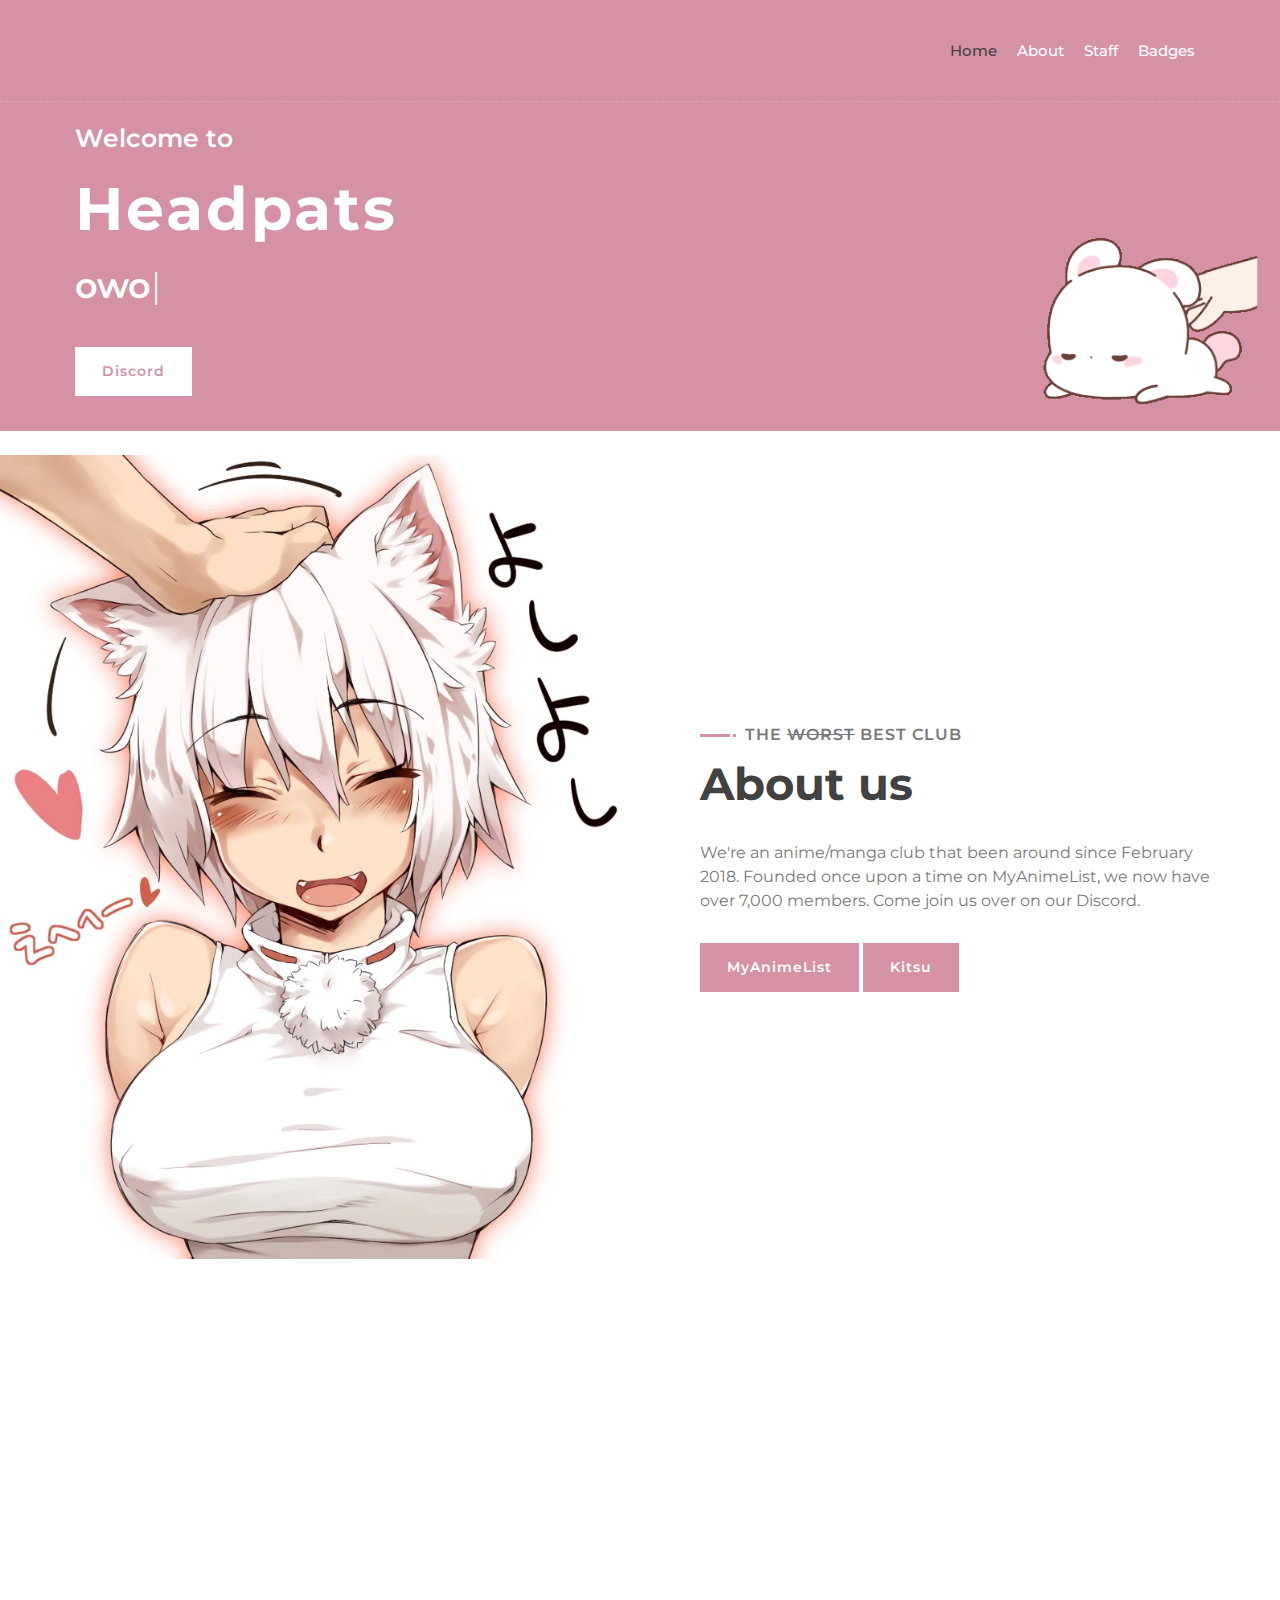
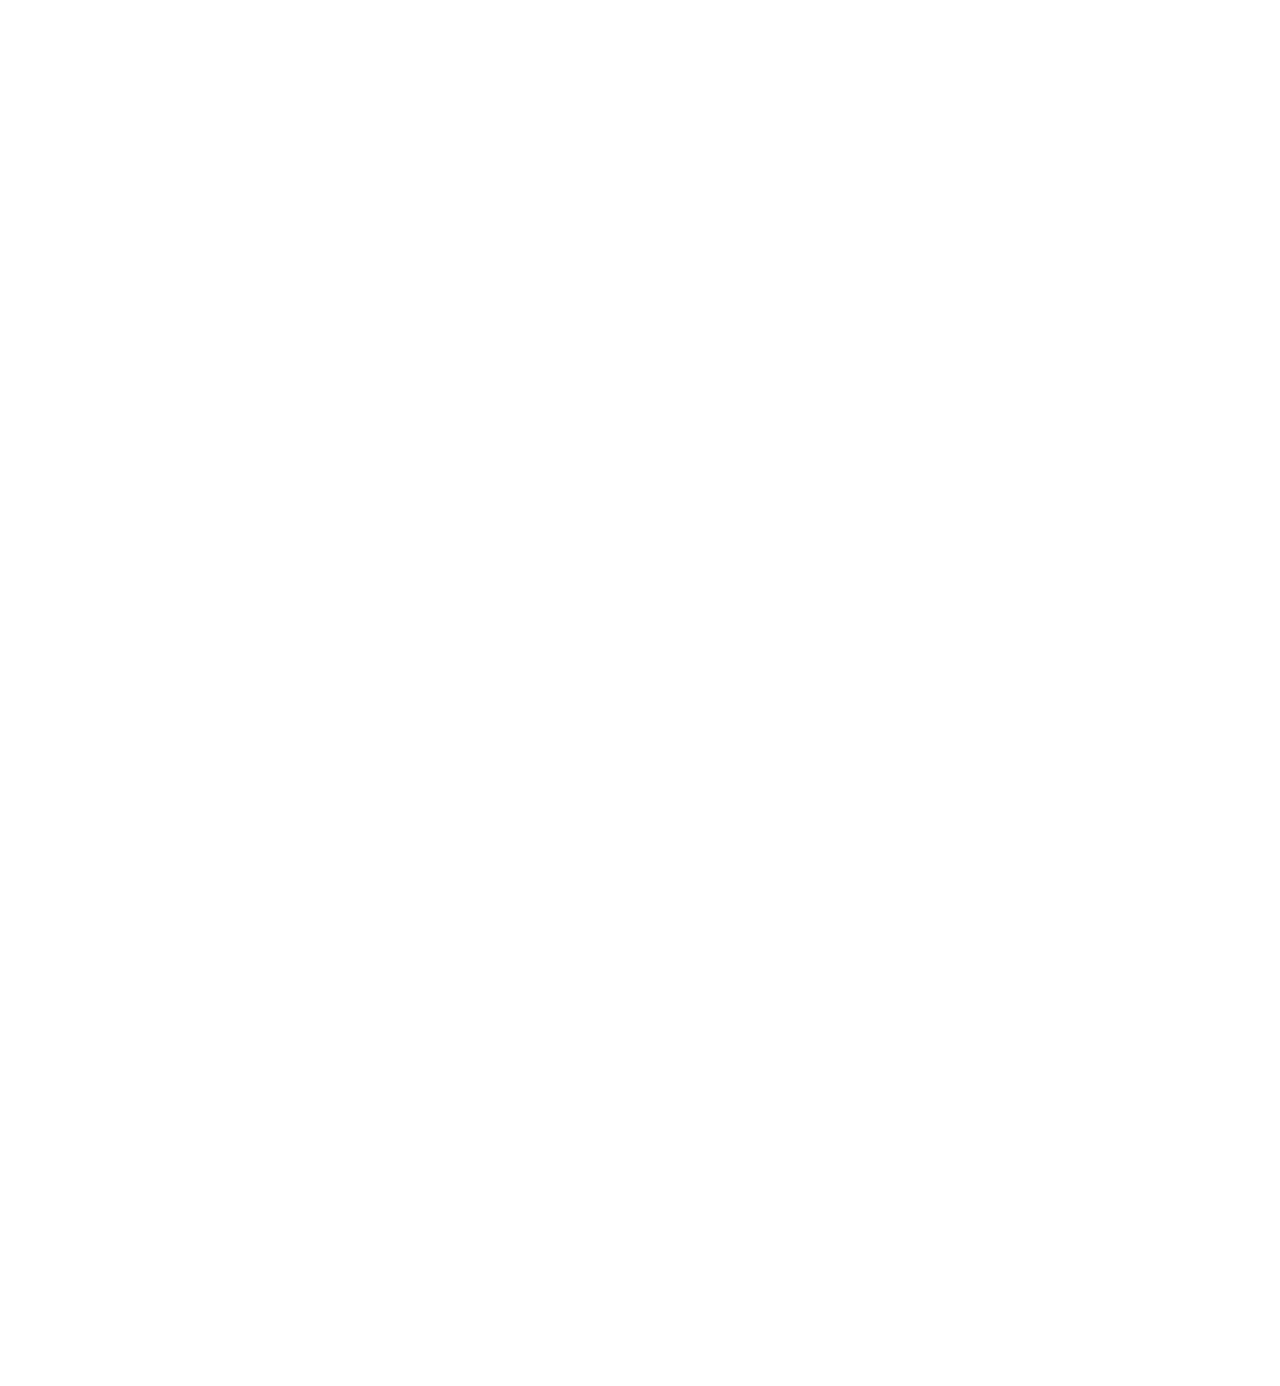
==== index.html @ a6621e57 "mobile optimisation" ====
<!DOCTYPE html>
<html lang="en">
    <head>
        <meta charset="utf-8">
        <title>Headpats</title>
        <meta content="width=device-width, initial-scale=1.0" name="viewport">
        <meta content="headpats, headpat, anime, manga, club" name="keywords">
        <meta content="Hand goes on head." name="description">

        <!-- Favicon -->
        <link href="img/heart.ico" rel="icon">

        <!-- Google Font -->
        <link href="https://fonts.googleapis.com/css2?family=Montserrat:wght@300;400;500;600;700&display=swap" rel="stylesheet">

        <!-- CSS Libraries -->
        <link href="https://stackpath.bootstrapcdn.com/bootstrap/4.4.1/css/bootstrap.min.css" rel="stylesheet">
        <link href="https://cdnjs.cloudflare.com/ajax/libs/font-awesome/5.10.0/css/all.min.css" rel="stylesheet">
        <link href="lib/animate/animate.min.css" rel="stylesheet">
        <link href="lib/owlcarousel/assets/owl.carousel.min.css" rel="stylesheet">
        <link href="lib/lightbox/css/lightbox.min.css" rel="stylesheet">

        <!-- Template Stylesheet -->
        <link href="css/style.css" rel="stylesheet">
    </head>

    <body data-spy="scroll" data-target=".navbar" data-offset="51">
        <!-- Nav Bar Start -->
        <div class="navbar navbar-expand-lg bg-light navbar-light">
            <div class="container-fluid">
                <a href="index.html" class="navbar-brand"></a>
                <button type="button" class="navbar-toggler" data-toggle="collapse" data-target="#navbarCollapse">
                    <span class="navbar-toggler-icon"></span>
                </button>

                <div class="collapse navbar-collapse justify-content-between" id="navbarCollapse">
                    <div class="navbar-nav ml-auto">
                        <a href="#home" class="nav-item nav-link active">Home</a>
                        <a href="#about" class="nav-item nav-link">About</a>
						<a href="#staff" class="nav-item nav-link">Staff</a>
                        <a href="#badges" class="nav-item nav-link">Badges</a>
                    </div>
                </div>
            </div>
        </div>
        <!-- Nav Bar End -->


        <!-- Hero Start -->
        <div class="hero" id="home">
            <div class="container-fluid">
                <div class="row align-items-center">
                    <div class="col-sm-12 col-md-6">
                        <div class="hero-content">
                            <div class="hero-text">
                                <p>Welcome to</p>
                                <h1>Headpats</h1>
                                <h2></h2>
                                <div class="typed-text">owo, what's this?, *notices you have a hand*, uwu, someone's useful, *puts hand on head*, hehehe, your hand is so big, </div>
                            </div>
                            <div class="hero-btn">
                                <a class="btn" href="https://discord.gg/tvgPJGw" target="_blank">Discord</a>
                            </div>
                        </div>
                    </div>
                    <div class="col-sm-12 col-md-6 d-none d-md-block">
                        <div class="hero-image">
                            <img src="img/bunnypat-2.gif" alt="Hero Image">
                        </div>
                    </div>
                </div>
            </div>
        </div>
        <!-- Hero End -->
<br>		
        <!-- About Start -->
        <div class="about wow fadeInUp" data-wow-delay="0.1s" id="about">
            <div class="container-fluid">
                <div class="row align-items-center">
                    <div class="col-lg-6">
                        <div class="about-img hidewhensmall">
                            <img src="img/337222.png" alt="Image">
                        </div>
                    </div>
                    <div class="col-lg-6">
                        <div class="about-content">
                            <div class="section-header text-left">
                                <p>The <strike>worst</strike> best club</p>
                                <h2>About us</h2>
                            </div>
                            <div class="about-text">
                                <p>
                                    We're an anime/manga club that been around since February 2018. Founded once upon a time on MyAnimeList, we now have over 7,000 members. Come join us over on our Discord.
                                </p>
								
                            </div>
                            <div class="skills">
                             
                            </div>
                            <a class="btn" href="https://myanimelist.net/clubs.php?cid=75378" target="_blank">MyAnimeList</a> <a class="btn" href="https://kitsu.io/groups/headpats-92f104e5-ac66-4504-b067-1094f9f33c8c" target="_blank">Kitsu</a>
                        </div>
                    </div>
                </div>
            </div>
        </div>
        <!-- About End -->

		
        <!-- Testimonial Start -->
        <div class="testimonial wow fadeInUp" data-wow-delay="0.1s" id="staff">
            <div class="container">
                <div class="testimonial-icon">
                    <i class="fa fa-quote-left"></i>
                </div>
                <div class="owl-carousel testimonials-carousel">
					<div class="testimonial-item">
                        <div class="testimonial-img">
                            <img src="img/hands/veins.jpg" alt="Image">
                        </div>
                        <div class="testimonial-text">
                            <p>
                                "I love my.... uhh... (((degenerates in headpats)))"
                            </p>
                            <h3>Dad</h3>
                            <h4>Sensei</h4>
                        </div>
                    </div>
					<div class="testimonial-item">
                        <div class="testimonial-img">
                            <img src="img/hands/ritual.jpg" alt="Image">
                        </div>
                        <div class="testimonial-text">
                            <p>
                                "We need a competitive headpatting esports league"
                            </p>
                            <h3>BladeVortex</h3>
                            <h4>Senpai</h4>
                        </div>
                    </div>
                    <div class="testimonial-item">
                        <div class="testimonial-img">
                            <img src="img/hands/longegg.png" alt="Image">
                        </div>
                        <div class="testimonial-text">
                            <p>
                                "headpats more like HEADFATS haAAaaaAaa"
                            </p>
                            <h3>Mei</h3>
                            <h4>Sensei</h4>
                        </div>
                    </div>
                    <div class="testimonial-item">
                        <div class="testimonial-img">
                            <img src="img/hands/banana.jpg" alt="Image">
                        </div>
                        <div class="testimonial-text">
                            <p>
                                "I gave out so many headpats my computer crashed"
                            </p>
                            <h3>MrSearchEngine</h3>
                            <h4>Senpai</h4>
                        </div>
                    </div>
					<div class="testimonial-item">
                        <div class="testimonial-img">
                            <img src="img/hands/coffee.jpg" alt="Image">
                        </div>
                        <div class="testimonial-text">
                            <p>
                                "how dare you not give me headpat"
                            </p>
                            <h3>Gabae</h3>
                            <h4>Senpai</h4>
                        </div>
                    </div>
                    <div class="testimonial-item">
                        <div class="testimonial-img">
                            <img src="img/hands/pepper.jpg" alt="Image">
                        </div>
                        <div class="testimonial-text">
                            <p>
                                "so many headpats"
                            </p>
                            <h3>Yami</h3>
                            <h4>Sensei</h4>
                        </div>
                    </div>
					<div class="testimonial-item">
                        <div class="testimonial-img">
                            <img src="img/hands/murder.jpg" alt="Image">
                        </div>
                        <div class="testimonial-text">
                            <p>
                                "I will rob the headpat bank"
                            </p>
                            <h3>Aleraan</h3>
                            <h4>Senpai</h4>
                        </div>
                    </div>


					<div class="testimonial-item">
                        <div class="testimonial-img">
                            <img src="img/hands/veins3.jpg" alt="Image">
                        </div>
                        <div class="testimonial-text">
                            <p>
                                "the only bot worth using is headpats"
                            </p>
                            <h3>Espada Eddy</h3>
                            <h4>Sensei</h4>
                        </div>
                    </div>
					<div class="testimonial-item">
                        <div class="testimonial-img">
                            <img src="img/hands/grass.jpg" alt="Image">
                        </div>
                        <div class="testimonial-text">
                            <p>
                                "do you want egg too?"
                            </p>
                            <h3>Luna</h3>
                            <h4>Senpai</h4>
                        </div>
                    </div>
					<div class="testimonial-item">
                        <div class="testimonial-img">
                            <img src="img/hands/veins2.jpg" alt="Image">
                        </div>
                        <div class="testimonial-text">
                            <p>
                                "headpats is built on nonsense and @everyone"
                            </p>
                            <h3>Tree</h3>
                            <h4>Sensei</h4>
                        </div>
                    </div>
					<div class="testimonial-item">
                        <div class="testimonial-img">
                            <img src="img/hands/window.jpg" alt="Image">
                        </div>
                        <div class="testimonial-text">
                            <p>
                                "I wnt ma headpat"
                            </p>
                            <h3>Arca</h3>
                            <h4>Senpai</h4>
                        </div>
                    </div>
					<div class="testimonial-item">
                        <div class="testimonial-img">
                            <img src="img/hands/hair.jpg" alt="Image">
                        </div>
                        <div class="testimonial-text">
                            <p>
                                "No tagging the senpai. That's three headpats off from you."
                            </p>
                            <h3>Rahka</h3>
                            <h4>Senpai</h4>
                        </div>
                    </div>
                </div>
            </div>
        </div>
        <!-- Testimonial End -->


        <!-- Portfolio Start -->
        <div class="portfolio wow fadeInUp" data-wow-delay="0.1s" id="badges">
            <div class="container">
                <div class="section-header text-center wow zoomIn" data-wow-delay="0.1s">
                    <h2>Badges</h2>
                    <p>filtered by category</p>
                </div>
                <div class="row">
                    <div class="col-12">
                        <ul id="portfolio-filter">
                            <li data-filter="*" class="filter-active">All</li>
                            <li data-filter=".filter-1">Characters</li>
                            <li data-filter=".filter-2">Events</li>
							<li data-filter=".filter-5">Club</li>
							<br>
							<p>Characters</p>
							<li data-filter=".filter-4">Sakurajima Mai</li>
							<li data-filter=".filter-3">Yui Hirasawa</li>
                        </ul>
                    </div>
                </div>
                <div class="row portfolio-container">
					<div class="col-lg-4 col-md-6 col-sm-12 portfolio-item filter-5 wow fadeInUp" data-wow-delay="0.0s">
                        <div class="portfolio-wrap">
                            <div class="portfolio-img">
                                <img src="img/badges/headpats.png" alt="Image">
                            </div>
                        </div>
                    </div>
				    <div class="col-lg-4 col-md-6 col-sm-12 portfolio-item filter-1 filter-4 wow fadeInUp" data-wow-delay="0.0s">
                        <div class="portfolio-wrap">
                            <div class="portfolio-img">
                                <img src="img/badges/Mei/Badge 1.png" alt="Image">
                            </div>
                        </div>
                    </div>
				    <div class="col-lg-4 col-md-6 col-sm-12 portfolio-item filter-1 filter-4 wow fadeInUp" data-wow-delay="0.0s">
                        <div class="portfolio-wrap">
                            <div class="portfolio-img">
                                <img src="img/badges/Mei/Badge 2.png" alt="Image">
                            </div>
                        </div>
                    </div>
				    <div class="col-lg-4 col-md-6 col-sm-12 portfolio-item filter-1 filter-4 wow fadeInUp" data-wow-delay="0.0s">
                        <div class="portfolio-wrap">
                            <div class="portfolio-img">
                                <img src="img/badges/Mei/Badge 3.png" alt="Image">
                            </div>
                        </div>
                    </div>
				    <div class="col-lg-4 col-md-6 col-sm-12 portfolio-item filter-1 filter-4 wow fadeInUp" data-wow-delay="0.0s">
                        <div class="portfolio-wrap">
                            <div class="portfolio-img">
                                <img src="img/badges/Mei/Badge 4.png" alt="Image">
                            </div>
                        </div>
                    </div>
				    <div class="col-lg-4 col-md-6 col-sm-12 portfolio-item filter-1 filter-3 wow fadeInUp" data-wow-delay="0.0s">
                        <div class="portfolio-wrap">
                            <div class="portfolio-img">
                                <img src="img/badges/Yui/Badge 1.png" alt="Image">
                            </div>
                        </div>
                    </div>
				    <div class="col-lg-4 col-md-6 col-sm-12 portfolio-item filter-1 filter-3 wow fadeInUp" data-wow-delay="0.0s">
                        <div class="portfolio-wrap">
                            <div class="portfolio-img">
                                <img src="img/badges/Yui/Badge 2.png" alt="Image">
                            </div>
                        </div>
                    </div>
				    <div class="col-lg-4 col-md-6 col-sm-12 portfolio-item filter-1 filter-3 wow fadeInUp" data-wow-delay="0.0s">
                        <div class="portfolio-wrap">
                            <div class="portfolio-img">
                                <img src="img/badges/Yui/Badge 3.png" alt="Image">
                            </div>
                        </div>
                    </div>
                    <div class="col-lg-4 col-md-6 col-sm-12 portfolio-item filter-2 wow fadeInUp" data-wow-delay="0.0s">
                        <div class="portfolio-wrap">
                            <div class="portfolio-img">
                                <img src="img/badges/thanksgiving.png" alt="Image">
                            </div>
                        </div>
                    </div>
                </div>
            </div>
        </div>
        <!-- Portfolio End -->

        <!-- Pre Loader -->

        <div id="loader" class="show">
            <div class="loader"></div>
        </div>
        
        <!-- JavaScript Libraries -->
        <script src="https://code.jquery.com/jquery-3.4.1.min.js"></script>
        <script src="https://stackpath.bootstrapcdn.com/bootstrap/4.4.1/js/bootstrap.bundle.min.js"></script>
        <script src="lib/easing/easing.min.js"></script>
        <script src="lib/wow/wow.min.js"></script>
        <script src="lib/waypoints/waypoints.min.js"></script>
        <script src="lib/typed/typed.min.js"></script>
        <script src="lib/owlcarousel/owl.carousel.min.js"></script>
        <script src="lib/isotope/isotope.pkgd.min.js"></script>
        <script src="lib/lightbox/js/lightbox.min.js"></script>
        
        <!-- Contact Javascript File -->
        <script src="mail/jqBootstrapValidation.min.js"></script>
        <script src="mail/contact.js"></script>

        <!-- Template Javascript -->
        <script src="js/main.js"></script>
    </body>
</html>
---- css/style.css ----
/*******************************/
/********* General CSS *********/
/*******************************/
body {
    color: #797979;
    background: #ffffff;
    font-family: 'Montserrat', sans-serif;
}

h1,
h2, 
h3, 
h4,
h5, 
h6 {
    color: #414141;
}

a {
    color: #313131;
    transition: .3s;
}

a:hover,
a:active,
a:focus {
    color: #414141;
    outline: none;
    text-decoration: none;
}

.btn:focus,
.form-control:focus {
    box-shadow: none;
}

.container-fluid {
    max-width: 1366px;
}

.btn {
    padding: 12px 25px;
    font-size: 14px;
    font-weight: 600;
    letter-spacing: 1px;
    color: #ffffff;
    background: #D492A4;
    border: 2px solid transparent;
    border-radius: 0;
    box-shadow: inset 0 0 0 50px #D492A4;
    transition: ease-out 0.3s;
    -webkit-transition: ease-out 0.3s;
    -moz-transition: ease-out 0.3s;
}

.btn:hover {
    color: #D492A4;
    background: transparent;
    box-shadow: inset 0 0 0 0 #D492A4;
    border-color: #D492A4;
}

#loader {
    position: fixed;
    top: 0;
    right: 0;
    bottom: 0;
    left: 0;
    display: flex;
    align-items: center;
    justify-content: center;
    background: #ffffff;
    opacity: 0;
    visibility: hidden;
    -webkit-transition: opacity .3s ease-out, visibility 0s linear .3s;
    -o-transition: opacity .3s ease-out, visibility 0s linear .3s;
    transition: opacity .3s ease-out, visibility 0s linear .3s;
    z-index: 999;
}

#loader.show {
    -webkit-transition: opacity .6s ease-out, visibility 0s linear 0s;
    -o-transition: opacity .6s ease-out, visibility 0s linear 0s;
    transition: opacity .6s ease-out, visibility 0s linear 0s;
    visibility: visible;
    opacity: 1;
}

#loader .loader {
    position: relative;
    width: 45px;
    height: 45px;
    border: 5px solid #dddddd;
    border-top: 5px solid #D492A4;
    border-radius: 50%;
    -webkit-animation: spin 2s linear infinite;
    animation: spin 2s linear infinite;
}

@-webkit-keyframes spin {
    0% { -webkit-transform: rotate(0deg); }
    100% { -webkit-transform: rotate(360deg); }
}

@keyframes spin {
    0% { transform: rotate(0deg); }
    100% { transform: rotate(360deg); }
}

.back-to-top {
    position: fixed;
    display: none;
    width: 44px;
    height: 44px;
    padding: 8px 0;
    text-align: center;
    line-height: 1;
    font-size: 22px;
    right: 15px;
    bottom: 15px;
    z-index: 9;
}

.back-to-top i {
    color: #ffffff;
}

.back-to-top:hover i {
    color: #414141;
}


/**********************************/
/*********** Nav Bar CSS **********/
/**********************************/
.navbar {
    position: relative;
    transition: .5s;
    z-index: 999;
}

.navbar.nav-sticky {
    position: fixed;
    top: 0;
    width: 100%;
    box-shadow: 0 2px 5px rgba(0, 0, 0, .3);
}

.navbar .navbar-brand {
    margin: 0;
    font-size: 45px;
    line-height: 0px;
    font-weight: 700;
    letter-spacing: 2px;
    transition: .5s;
    
}

.navbar .navbar-brand img {
    max-width: 100%;
    max-height: 40px;
}

.navbar .dropdown-menu {
    margin-top: 0;
    border: 0;
    border-radius: 0;
    background: #f8f9fa;
}

@media (min-width: 992px) {
    .navbar {
        position: absolute;
        width: 100%;
        padding: 30px 60px;
        background: transparent !important;
        border-bottom: 1px dashed rgba(256, 256, 256, .2);
        z-index: 9;
    }
    
    .navbar.nav-sticky {
        padding: 10px 60px;
        background: #ffffff !important;
    }
    
    .navbar .navbar-brand {
        color: #ffffff;
    }
    
    .navbar.nav-sticky .navbar-brand {
        color: #D492A4;
    }

    .navbar-light .navbar-nav .nav-link,
    .navbar-light .navbar-nav .nav-link:focus {
        padding: 10px 10px 8px 10px;
        color: #ffffff;
        font-size: 15px;
        font-weight: 500;
    }
    
    .navbar-light.nav-sticky .navbar-nav .nav-link,
    .navbar-light.nav-sticky .navbar-nav .nav-link:focus {
        color: #414141;
    }

    .navbar-light .navbar-nav .nav-link:hover,
    .navbar-light .navbar-nav .nav-link.active {
        color: #414141;
    }
    
    .navbar-light.nav-sticky .navbar-nav .nav-link:hover,
    .navbar-light.nav-sticky .navbar-nav .nav-link.active {
        color: #D492A4;
    }
}

@media (max-width: 991.98px) {   
    .navbar {
        padding: 15px;
        background: #ffffff !important;
    }
    
    .navbar .navbar-brand {
        color: #D492A4;
    }
    
    .navbar .navbar-nav {
        margin-top: 15px;
    }
    
    .navbar a.nav-link {
        padding: 5px;
    }
    
    .navbar .dropdown-menu {
        box-shadow: none;
    }
}


/*******************************/
/********** Hero CSS ***********/
/*******************************/
.hero {
    position: relative;
    width: 100%;
    margin-bottom: 45px;
    padding: 120px 0 0 0;
    overflow: hidden;
    background: #D492A4;
    background-position: center;
    background-repeat: no-repeat;
    background-size: cover;
}

.hero .container-fluid {
    padding: 0;
}

.hero .hero-image {
    position: relative;
    text-align: right;
    padding-right: 0px;
}

.hero .hero-image img {
    max-width: 251px;
    max-height: 269px;
}

.hero .hero-content {
    position: relative;
    padding-left: 75px;
    display: flex;
    align-items: flex-start;
    justify-content: center;
    flex-direction: column;
}

.hero .hero-text p {
    color: #ffffff;
    font-size: 25px;
    font-weight: 600;
    margin-bottom: 15px;
}

.hero .hero-text h1 {
    color: #ffffff;
    font-size: 60px;
    font-weight: 700;
    letter-spacing: 3px;
    margin-bottom: 15px;
}

.hero .hero-text h2 {
    display: inline-block;
    margin: 0;
    height: 35px;
    color: #ffffff;
    font-size: 35px;
    font-weight: 600;
}

.hero .hero-text .typed-text {
    display: none;
}

.hero .hero-text .typed-cursor {
    font-size: 35px;
    font-weight: 300;
    color: #ffffff;
}

.hero .hero-btn .btn {
    margin-top: 35px;
	margin-bottom: 35px;
    color: #D492A4;
    background: #ffffff;
    box-shadow: inset 0 0 0 50px #ffffff;
}

.hero .hero-btn-2 .btn {
    margin-top: 4px;
    color: #D492A4;
    background: #ffffff;
    box-shadow: inset 0 0 0 50px #ffffff;
}

.hero .hero-btn .btn:hover {
    color: #ffffff;
    background: transparent;
    box-shadow: inset 0 0 0 0 #ffffff;
    border-color: #ffffff;
}

.hero .hero-btn-2 .btn:hover {
    color: #ffffff;
    background: transparent;
    box-shadow: inset 0 0 0 0 #ffffff;
    border-color: #ffffff;
}



@media (max-width: 991.98px) {
    .hero {
        padding-top: 60px;
    }
    
    .hero .hero-content {
        padding: 0 15px;
    }
    
    .hero .hero-text p {
        font-size: 20px;
    }
    
    .hero .hero-text h1 {
        font-size: 45px;
    }
    
    .hero .hero-text h2 {
        font-size: 25px;
        height: 25px;
    }
    
    .hero .hero-btn .btn {
        padding: 12px 30px;
        letter-spacing: 1px;
    }
	
	.hero .hero-btn-2 .btn {
        padding: 12px 30px;
        letter-spacing: 1px;
    }
}

@media (max-width: 767.98px) {
    .hero {
        padding-top: 60px;
        padding-bottom: 60px;
    }
    
    .hero,
    .hero .hero-text,
    .hero .hero-btn {
        width: 100%;
        text-align: center;
    }
	
	.hero .hero-btn-2 {
        width: 100%;
        text-align: center;
    }
    
    .hero .hero-text p {
        font-size: 18px;
    }
    
    .hero .hero-text h1 {
        font-size: 35px;
    }
    
    .hero .hero-text h2 {
        font-size: 22px;
        height: 22px;
    }
    
    .hero .hero-btn .btn {
        padding: 10px 15px;
        letter-spacing: 1px;
    }
}

@media (max-width: 575.98px) {
    .hero .hero-text p {
        font-size: 16px;
    }
    
    .hero .hero-text h1 {
        font-size: 30px;
    }
    
    .hero .hero-text h2 {
        font-size: 18px;
        height: 18px;
    }
    
    .hero .hero-btn .btn {
        padding: 8px 10px;
        letter-spacing: 0;
    }
	    .hero .hero-btn-2 .btn {
        padding: 8px 10px;
        letter-spacing: 0;
    }
}


/*******************************/
/******* Section Header ********/
/*******************************/
.section-header {
    position: relative;
    margin-bottom: 45px;
}

.section-header p {
    display: inline-block;
    margin: 0 30px;
    margin-bottom: 10px;
    padding-left: 15px;
    position: relative;
    font-size: 16px;
    font-weight: 600;
    letter-spacing: 1px;
    text-transform: uppercase;
    background: #ffffff;
}

.section-header p::before {
    position: absolute;
    content: "";
    height: 3px;
    top: 11px;
    right: 0;
    left: -30px;
    background: #D492A4;
    z-index: -1;
}

.section-header p::after {
    position: absolute;
    content: "";
    width: 3px;
    height: 3px;
    top: 11px;
    left: 3px;
    background: #D492A4;
    z-index: 1;
}

.section-header h2 {
    margin: 0;
    position: relative;
    font-size: 45px;
    font-weight: 700;
}

@media (max-width: 767.98px) {
    .section-header h2 {
        font-size: 30px;
    }
}


/*******************************/
/********** About CSS **********/
/*******************************/
.about {
    position: relative;
    width: 100%;
    margin: -45px 0 45px 0;
}


.about .col-lg-6 {
    padding: 0;
}

.about .section-header {
    margin-bottom: 30px;
}

.about .about-img {
    position: relative;
    height: 100%;
}

.about .about-img img {
    position: relative;
    width: 100%;
    height: 100%;
    object-fit: cover;
}

@media (max-width: 991.98px) {
.about .about-img {
    display: none;
}

.about .about-img img {
    display: none;
}
}

.about .about-content {
    padding: 0 60px;
}

.about .about-text p {
    font-size: 16px;
}

.about .skills {
    margin-bottom: 30px;
}

.about .skill-name {
    margin-top: 15px;
}

.about .skill-name p {
    display: inline-block;
    margin-bottom: 5px;
    font-size: 16px;
    font-weight: 400;
}

.about .skill-name p:last-child {
    float: right;
}

.about .progress {
    height: 10px;
    border-radius: 10px;
    background: #dddddd;
}

.about .progress .progress-bar {
    width: 0px;
    background: #D492A4;
    border-radius: 10px;
    transition: 2s;
}

.about .about-text a.btn {
    margin-top: 15px;
}

@media (max-width: 991.98px) {
    .about .about-content {
        padding: 45px 15px 0 15px;
    }
}


.about {
    position: relative;
    width: 100%;
    margin: -45px 0 45px 0;
}

.about .col-lg-6 {
    padding: 0;
}

.about .section-header {
    margin-bottom: 30px;
}

.about .about-img {
    position: relative;
    height: 100%;
}

.about .about-img img {
    position: relative;
    width: 100%;
    height: 100%;
    object-fit: cover;
}

.about .about-content {
    padding: 0 60px;
}

.about .about-text p {
    font-size: 16px;
}

.about .skills {
    margin-bottom: 30px;
}

.about .skill-name {
    margin-top: 15px;
}

.about .skill-name p {
    display: inline-block;
    margin-bottom: 5px;
    font-size: 16px;
    font-weight: 400;
}

.about .skill-name p:last-child {
    float: right;
}

.about .progress {
    height: 10px;
    border-radius: 10px;
    background: #dddddd;
}

.about .progress .progress-bar {
    width: 0px;
    background: #D492A4;
    border-radius: 10px;
    transition: 2s;
}

.about .about-text a.btn {
    margin-top: 15px;
}

@media (max-width: 991.98px) {
    .about .about-content {
        padding: 45px 15px 0 15px;
    }
}


/*******************************/
/******* Experience CSS ********/
/*******************************/
.experience {
    position: relative;
    padding: 45px 0 15px 0;
}

.experience .timeline {
    position: relative;
    width: 100%;
}

.experience .timeline::after {
    content: '';
    position: absolute;
    width: 2px;
    background: #D492A4;
    top: 0;
    bottom: 0;
    left: 50%;
    margin-left: -1px;
}

.experience .timeline .timeline-item {
    position: relative;
    background: inherit;
    width: 50%;
    margin-bottom: 30px;
}

.experience .timeline .timeline-item.left {
    left: 0;
    padding-right: 30px;
}

.experience .timeline .timeline-item.right {
    left: 50%;
    padding-left: 30px;
}

.experience .timeline .timeline-item::after {
    content: '';
    position: absolute;
    width: 16px;
    height: 16px;
    top: 48px;
    right: -8px;
    background: #ffffff;
    border: 2px solid #D492A4;
    border-radius: 16px;
    z-index: 1;
}

.experience .timeline .timeline-item.right::after {
    left: -8px;
}

.experience .timeline .timeline-item::before {
  content: '';
  position: absolute;
  width: 0;
  height: 0;
  top: 46px;
  right: 10px;
  z-index: 1;
  border: 10px solid;
  border-color: transparent transparent transparent #dddddd;
}

.experience .timeline .timeline-item.right::before {
  left: 10px;
  border-color: transparent #dddddd transparent transparent;
}

.experience .timeline .timeline-date {
    position: absolute;
    width: 100%;
    top: 44px;
    font-size: 16px;
    font-weight: 600;
    color: #D492A4;
    text-transform: uppercase;
    letter-spacing: 1px;
    z-index: 1;
}

.experience .timeline .timeline-item.left .timeline-date {
    text-align: left;
    left: calc(100% + 55px);
}

.experience .timeline .timeline-item.right .timeline-date {
    text-align: right;
    right: calc(100% + 55px);
}

.experience .timeline .timeline-text {
    padding: 30px;
    background: #ffffff;
    position: relative;
    border-right: 5px solid #dddddd;
    box-shadow: 0 0 60px rgba(0, 0, 0, .08);
}

.experience .timeline .timeline-item.right .timeline-text {
    border-right: none;
    border-left: 5px solid #dddddd;
}

.experience .timeline .timeline-text h2 {
    margin: 0 0 5px 0;
    font-size: 22px;
    font-weight: 600;
}

.experience .timeline .timeline-text h4 {
    margin: 0 0 10px 0;
    font-size: 16px;
    font-style: italic;
    font-weight: 400;
}

.experience .timeline .timeline-text p {
    margin: 0;
    font-size: 16px;
}

@media (max-width: 767.98px) {
    .experience .timeline::after {
        left: 8px;
    }

    .experience .timeline .timeline-item {
        width: 100%;
        padding-left: 38px;
    }
    
    .experience .timeline .timeline-item.left {
        padding-right: 0;
    }
    
    .experience .timeline .timeline-item.right {
        left: 0%;
        padding-left: 38px;
    }

    .experience .timeline .timeline-item.left::after, 
    .experience .timeline .timeline-item.right::after {
        left: 0;
    }
    
    .experience .timeline .timeline-item.left::before,
    .experience .timeline .timeline-item.right::before {
        left: 18px;
        border-color: transparent #dddddd transparent transparent;
    }
    
    .experience .timeline .timeline-item.left .timeline-date,
    .experience .timeline .timeline-item.right .timeline-date {
        position: relative;
        top: 0;
        right: auto;
        left: 0;
        text-align: left;
        margin-bottom: 10px;
    }
    
    .experience .timeline .timeline-item.left .timeline-text,
    .experience .timeline .timeline-item.right .timeline-text {
        border-right: none;
        border-left: 5px solid #dddddd;
    }
}


/*******************************/
/********* Service CSS *********/
/*******************************/
.service {
    position: relative;
    width: 100%;
    padding: 45px 0 15px 0;
}

.service .service-item {
    position: relative;
    margin-bottom: 30px;
    display: flex;
    align-items: center;
    box-shadow: inset 0 0 0 0 transparent;
    transition: ease-out 0.5s;
}

.service .service-item:hover {
    box-shadow: inset 800px 0 0 0 #D492A4;
}

.service .service-icon {
    position: relative;
    width: 150px;
    min-height: 150px;
    display: flex;
    align-items: center;
    justify-content: center;
    border: 1px solid #D492A4;
    background: #ffffff;
}

.service .service-icon i {
    position: relative;
    font-size: 60px;
    color: #D492A4;
    transition: .3s;
}

.service .service-item:hover i {
    font-size: 75px;
}

.service .service-text {
    position: relative;
    width: calc(100% - 120px);
    padding: 0 30px;
}

.service .service-text h3 {
    margin-bottom: 10px;
    font-size: 20px;
    font-weight: 600;
    transition: 1s;
}

.service .service-text p {
    margin: 0;
    font-size: 16px;
    transition: 1s;
}

.service .service-item:hover .service-text h3,
.service .service-item:hover .service-text p {
    color: #ffffff;
}

@media (max-width: 575.98px) {
    .service .service-text h3 {
        font-size: 16px;
        margin-bottom: 5px;
    }
    
    .service .service-text p {
        font-size: 14px;
    }
}


/*******************************/
/******** Portfolio CSS ********/
/*******************************/
.portfolio {
    position: relative;
    padding: 45px 0 15px 0;
}

.portfolio #portfolio-filter {
    padding: 0;
    margin: -15px 0 25px 0;
    list-style: none;
    font-size: 0;
    text-align: center;
}

.portfolio #portfolio-filter li {
    cursor: pointer;
    display: inline-block;
    margin: 5px;
    padding: 6px 12px;
    font-size: 14px;
    font-weight: 600;
    color: #ffffff;
    background: #D492A4;
    border: 2px solid transparent;
    border-radius: 0;
    box-shadow: inset 0 0 0 50px #D492A4;
    transition: ease-out 0.3s;
    -webkit-transition: ease-out 0.3s;
    -moz-transition: ease-out 0.3s;
}

.portfolio #portfolio-filter li:hover,
.portfolio #portfolio-filter li.filter-active {
    color: #D492A4;
    background: transparent;
    box-shadow: inset 0 0 0 0 #D492A4;
    border-color: #D492A4;
}

.portfolio .portfolio-item {
    position: relative;
	padding-bottom: 30px;
}

.portfolio .portfolio-wrap {
    position: relative;
    width: 100%;
}

.portfolio .portfolio-img {
    position: relative;
    overflow: hidden;
}

.portfolio .portfolio-img img {
    position: relative;
    width: 100%; 
    height: 100%; 
    object-fit: contain;
}

.portfolio .portfolio-text {
    position: relative;
    height: 60px;
    width: calc(100% - 30px);
    margin: -30px 15px 30px 15px;
    display: flex;
    align-items: center;
    background: #ffffff;
    box-shadow: 0 0 15px rgba(0, 0, 0, .12);
}

.portfolio .portfolio-text h3 {
    width: calc(100% - 70px);
    font-size: 18px;
    font-weight: 600;
    margin: 0 0 0 15px;
    white-space: nowrap;
    overflow: hidden;
}

.portfolio .portfolio-text a.btn {
    width: 50px;
    height: 50px;
    padding: 0 0 2px 1px;
    display: flex;
    align-items: center;
    justify-content: center;
    font-size: 45px;
    font-weight: 100;
}

.portfolio .portfolio-item:hover a.btn {
    color: #D492A4;
    background: transparent;
    box-shadow: inset 0 0 0 0 #D492A4;
    border-color: #D492A4;
}


/*******************************/
/********* Banner CSS **********/
/*******************************/
.banner {
    position: relative;
    width: 100%;
    margin: 45px 0;
    padding: 90px 0;
    background: #D492A4;
}

.banner .container {
    max-width: 750px;
    text-align: center;
}

.banner .section-header {
    margin-bottom: 20px;
}

.banner .section-header p {
    color: #414141;
    background: transparent;
}

.banner .section-header p::after {
    display: none;
}

.banner .section-header h2 {
    color: #ffffff;
}

.banner .section-header h2 span {
    color: #414141;
    font-size: 50px;
}

.banner .banner-text p {
    font-size: 18px;
    color: #ffffff;
}

.banner .banner-text .btn {
    margin-top: 15px;
    color: #D492A4;
    background: #ffffff;
    box-shadow: inset 0 0 0 50px #ffffff;
}

.banner .banner-text .btn:hover {
    color: #ffffff;
    background: transparent;
    box-shadow: inset 0 0 0 0 #ffffff;
    border-color: #ffffff;
}


/*******************************/
/********* Pricing CSS *********/
/*******************************/
.price {
    position: relative;
    width: 100%;
    padding: 45px 0 15px 0;
}

.price .row {
    padding: 0 15px;
}

.price .col-md-4 {
    padding: 0;
}

.price .price-item {
    position: relative;
    margin-bottom: 30px;
    background: #ffffff;
}

.price .featured-item {
    box-shadow: 0 0 30px rgba(0, 0, 0, .2);
    z-index: 1;
}

.price .price-header,
.price .price-body,
.price .price-footer {
    position: relative;
    text-align: center;
}

.price .price-header {
    padding: 45px 0 30px 0;
    color: #414141;
}

.price .price-item.featured-item .price-header {
    color: #D492A4;
}

.price .price-title h2 {
    font-size: 25px;
    font-weight: 400;
    text-transform: uppercase;
}

.price .price-prices h2 {
    font-size: 45px;
    font-weight: 700;
    margin-left: 10px;
}

.price .price-prices h2 small {
    position: absolute;
    font-size: 18px;
    font-weight: 400;
    margin-top: 9px;
    margin-left: -12px;
}

.price .price-prices h2 span {
    margin-left: 1px;
    font-size: 18px;
    font-weight: 400;
}

.price .price-item.featured-item h2 {
    color: #D492A4;
}

.price .price-body {
    padding: 0 0 20px 0;
}

.price .price-description ul {
    margin: 0;
    padding: 0;
    list-style: none;
}

.price .price-description ul li {
    padding: 0 0 20px 0;
}

.price .price-item .price-action {
    padding-bottom: 45px;
}

.price .price-item .price-action .btn {
    color: #ffffff;
    background: #414141;
    box-shadow: inset 0 0 0 50px #414141;
}

.price .price-item .price-action .btn:hover {
    color: #414141;
    background: transparent;
    box-shadow: inset 0 0 0 0 #414141;
    border-color: #414141;
}

.price .price-item.featured-item .price-action .btn {
    color: #ffffff;
    background: #D492A4;
    box-shadow: inset 0 0 0 50px #D492A4;
}

.price .price-item.featured-item .price-action .btn:hover {
    color: #D492A4;
    background: transparent;
    box-shadow: inset 0 0 0 0 #D492A4;
    border-color: #D492A4;
}


/*******************************/
/*********** Team CSS **********/
/*******************************/
.team {
    position: relative;
    width: 100%;
    padding: 45px 0 15px 0;
}

.team .team-item {
    position: relative;
    background: #ffffff;
    margin-bottom: 30px;
    display: flex;
    align-items: center;
    justify-content: flex-start;
    box-shadow: inset 0 0 0 0 transparent;
    transition: ease-out 0.5s;
}

.team .team-img {
    position: relative;
    width: 50%;
    overflow: hidden;
}

.team .team-img img {
    position: relative;
    width: 100%;
    transition: .5s;
}

.team .team-text {
    position: relative;
    width: 50%;
    padding: 0 30px;
}

.team .team-text h2 {
    color: #D492A4;
    font-size: 18px;
    font-weight: 600;
    margin-bottom: 5px;
    transition: 1s;
}

.team .team-text h4 {
    font-size: 14px;
    font-weight: 600;
    margin-bottom: 15px;
    transition: 1s;
}

.team .team-text p {
    margin-bottom: 20px;
    transition: 1s;
}

.team .team-social {
    position: relative;
    display: flex;
    align-items: center;
    justify-content: flex-start;
}

.team .team-social a.btn {
    width: 35px;
    height: 35px;
    padding: 0;
    display: flex;
    align-items: center;
    justify-content: center;
    font-size: 14px;
    font-weight: normal;
    margin-right: 5px;
}

.team .team-item:hover {
    box-shadow: inset 800px 0 0 0 #D492A4;
}

.team .team-item:hover .team-img img {
    transform: scale(1.2);
}

.team .team-item:hover .team-text h2,
.team .team-item:hover .team-text h4,
.team .team-item:hover .team-text p {
    color: #ffffff;
}

.team .team-item:hover .team-social a.btn {
    background: #ffffff;
}

.team .team-item:hover .team-social a.btn:hover {
    border-color: #ffffff;
}

@media(max-width: 575.98px) {
    .team .team-text {
        padding: 0 15px;
    }
    
    .team .team-text h2 {
        font-size: 16px;
        margin-bottom: 0;
    }

    .team .team-text h4 {
        margin-bottom: 5px;
    }

    .team .team-text p {
        font-size: 14px;
        line-height: 18px;
        margin-bottom: 10px;
    }
}


/*******************************/
/******* Testimonial CSS *******/
/*******************************/
.testimonial {
    position: relative;
    margin: 45px 0;
    padding: 90px 0;
    background: #D492A4;
}

.testimonial .container {
    max-width: 900px;
}

.testimonial .testimonial-icon {
    margin-bottom: 45px;
    text-align: center;
}

.testimonial .testimonial-icon i {
    font-size: 60px;
    color: rgba(256, 256, 256, .5);
}

.testimonial .testimonial-item {
    position: relative;
    margin: 0 15px;
    text-align: center;
}

.testimonial .testimonial-img {
    position: relative;
    margin-bottom: 15px;
    z-index: 1;
}

.testimonial .testimonial-item img {
    margin: 0 auto;
    width: 120px;
    padding: 10px;
    border: 5px dotted #ffffff;
    border-radius: 100px;
}

.testimonial .testimonial-text {
    position: relative;
    margin-top: -70px;
    padding: 65px 35px 30px 35px;
    text-align: center;
    background: #ffffff;
    border-radius: 500px;
}

.testimonial .testimonial-item p {
    font-size: 18px;
    font-style: italic;
}

.testimonial .testimonial-text h3 {
    color: #D492A4;
    font-size: 18px;
    font-weight: 600;
    margin-bottom: 10px;
}

.testimonial .testimonial-text h4 {
    color: #666666;
    font-size: 14px;
    margin-bottom: 0;
}

.testimonial .owl-dots {
    margin-top: 15px;
    text-align: center;
}

.testimonial .owl-dot {
    display: inline-block;
    margin: 0 5px;
    width: 12px;
    height: 12px;
    border-radius: 50%;
    background: rgba(256, 256, 256, .5);
}

.testimonial .owl-dot.active {
    background: #ffffff;
}


/*******************************/
/********* Contact CSS *********/
/*******************************/
.contact {
    position: relative;
    width: 100%;
    margin: 45px 0;
    background: #D492A4;
}

.contact .container-fluid {
    background: url(../img/contact.jpg) left center no-repeat;
    background-size: contain;
}

.contact .contact-form {
    position: relative;
    padding: 90px 0 90px 45px;
    background: #D492A4;
}

.contact .contact-form input {
    color: #ffffff;
    padding: 15px 0;
    background: none;
    border-radius: 0;
    border: none;
    border-bottom: 1px solid rgba(256, 256, 256, .5);
}

.contact .contact-form textarea {
    color: #ffffff;
    height: 90px;
    padding: 15px 0;
    background: none;
    border-radius: 0;
    border: none;
    border-bottom: 1px solid rgba(256, 256, 256, .5);
}

.contact .contact-form .form-control::placeholder {
    color: #ffffff;
    opacity: 1;
}

.contact .contact-form .form-control:-ms-input-placeholder,
.contact .contact-form .form-control::-ms-input-placeholder {
    color: #ffffff;
}

.contact .contact-form .btn {
    margin-top: 35px;
    color: #D492A4;
    background: #ffffff;
    box-shadow: inset 0 0 0 50px #ffffff;
}

.contact .contact-form .btn:hover {
    color: #ffffff;
    background: transparent;
    box-shadow: inset 0 0 0 0 #ffffff;
    border-color: #ffffff;
}

.contact .help-block ul {
    margin: 0;
    padding: 0;
    list-style-type: none;
    font-size: 14px;
    font-style: italic;
    color: #ffffff;
}

@media (max-width: 767.98px) {
    .contact .container-fluid {
        background: none;
    }
    
    .contact .contact-form {
        padding: 90px 0;
    }
}


/*******************************/
/*********** Blog CSS **********/
/*******************************/
.blog {
    position: relative;
    width: 100%;
    padding: 45px 0 15px 0;
}

.blog .blog-item {
    position: relative;
    margin-bottom: 30px;
}

.blog .blog-img {
    position: relative;
    width: 100%;
    overflow: hidden;
}

.blog .blog-img img {
    width: 100%;
    transition: .5s;
}

.blog .blog-item:hover img {
    transform: scale(1.1);
}

.blog .blog-text {
    position: relative;
    padding: 30px;
    border-right: 1px solid rgba(0, 0, 0, .07);
    border-bottom: 1px solid rgba(0, 0, 0, .07);
    border-left: 1px solid rgba(0, 0, 0, .07);
}

.blog .blog-text h2 {
    font-size: 25px;
    font-weight: 600;
}

.blog .blog-text p {
    margin-bottom: 10px;
}

.blog .blog-item a.btn {
    margin-top: 10px;
    padding: 8px 15px;
}

.blog .blog-item a.btn i {
    margin-left: 5px;
}

.blog .blog-meta {
    position: relative;
    display: flex;
    margin-bottom: 15px;
}

.blog .blog-meta p {
    margin: 0 10px 0 0;
    font-size: 13px;
}

.blog .blog-meta i {
    color: #414141;
    margin-right: 5px;
}

.blog .blog-meta p:last-child {
    margin: 0;
}


/*******************************/
/********* Footer CSS **********/
/*******************************/
.footer {
    position: relative;
    margin-top: 45px;
    background: #D492A4;
}

.footer .container-fluid {
    padding: 60px 0 0 0;
}

.footer .footer-info {
    position: relative;
    width: 100%;
    text-align: center;
}

.footer .footer-info h2 {
    margin-bottom: 20px;
    font-size: 30px;
    font-weight: 700;
    color: #ffffff;
}

.footer .footer-info h3 {
    margin-bottom: 25px;
    font-size: 22px;
    font-weight: 600;
    color: #ffffff;
}

.footer .footer-menu {
    width: 100%;
    display: flex;
    justify-content: center;
}

.footer .footer-menu p {
    color: #ffffff;
    font-size: 22px;
    font-weight: 600;
    line-height: 20px;
    padding: 0 15px;
    border-right: 1px solid #ffffff;
}

.footer .footer-menu p:last-child {
    border: none;
}

.footer .footer-social {
    position: relative;
    margin-top: 15px;
}

.footer .footer-social a {
    display: inline-block;
}

.footer .footer-social a i {
    margin-right: 15px;
    font-size: 20px;
    color: #ffffff;
    transition: .3s;
}

.footer .footer-social a:last-child i {
    margin: 0;
}

.footer .footer-social a:hover i {
    color: #414141;
}

.footer .copyright {
    position: relative;
    text-align: center;
    margin-top: 30px;
    padding-top: 25px;
    padding-bottom: 25px;
}

.footer .copyright::before {
    position: absolute;
    content: "";
    width: 50%;
    height: 1px;
    top: 0;
    left: 25%;
    background: rgba(256, 256, 256, .2);
}

.footer .copyright p {
    margin: 0;
    color: #ffffff;
}

.footer .copyright .col-md-6:last-child p {
    text-align: right;
}

.footer .copyright p a {
    color: #ffffff;
    font-weight: 600;
}

.footer .copyright p a:hover {
    color: #414141;
}

@media (max-width: 575.98px) {
    .footer .footer-info h2 {
        margin-bottom: 20px;
        font-size: 20px;
        font-weight: 600;
    }

    .footer .footer-info h3 {
        margin-bottom: 20px;
        font-size: 16px;
    }

    .footer .footer-menu p {
        font-size: 16px;
        line-height: 16px;
        padding: 0 5px;
    }
}
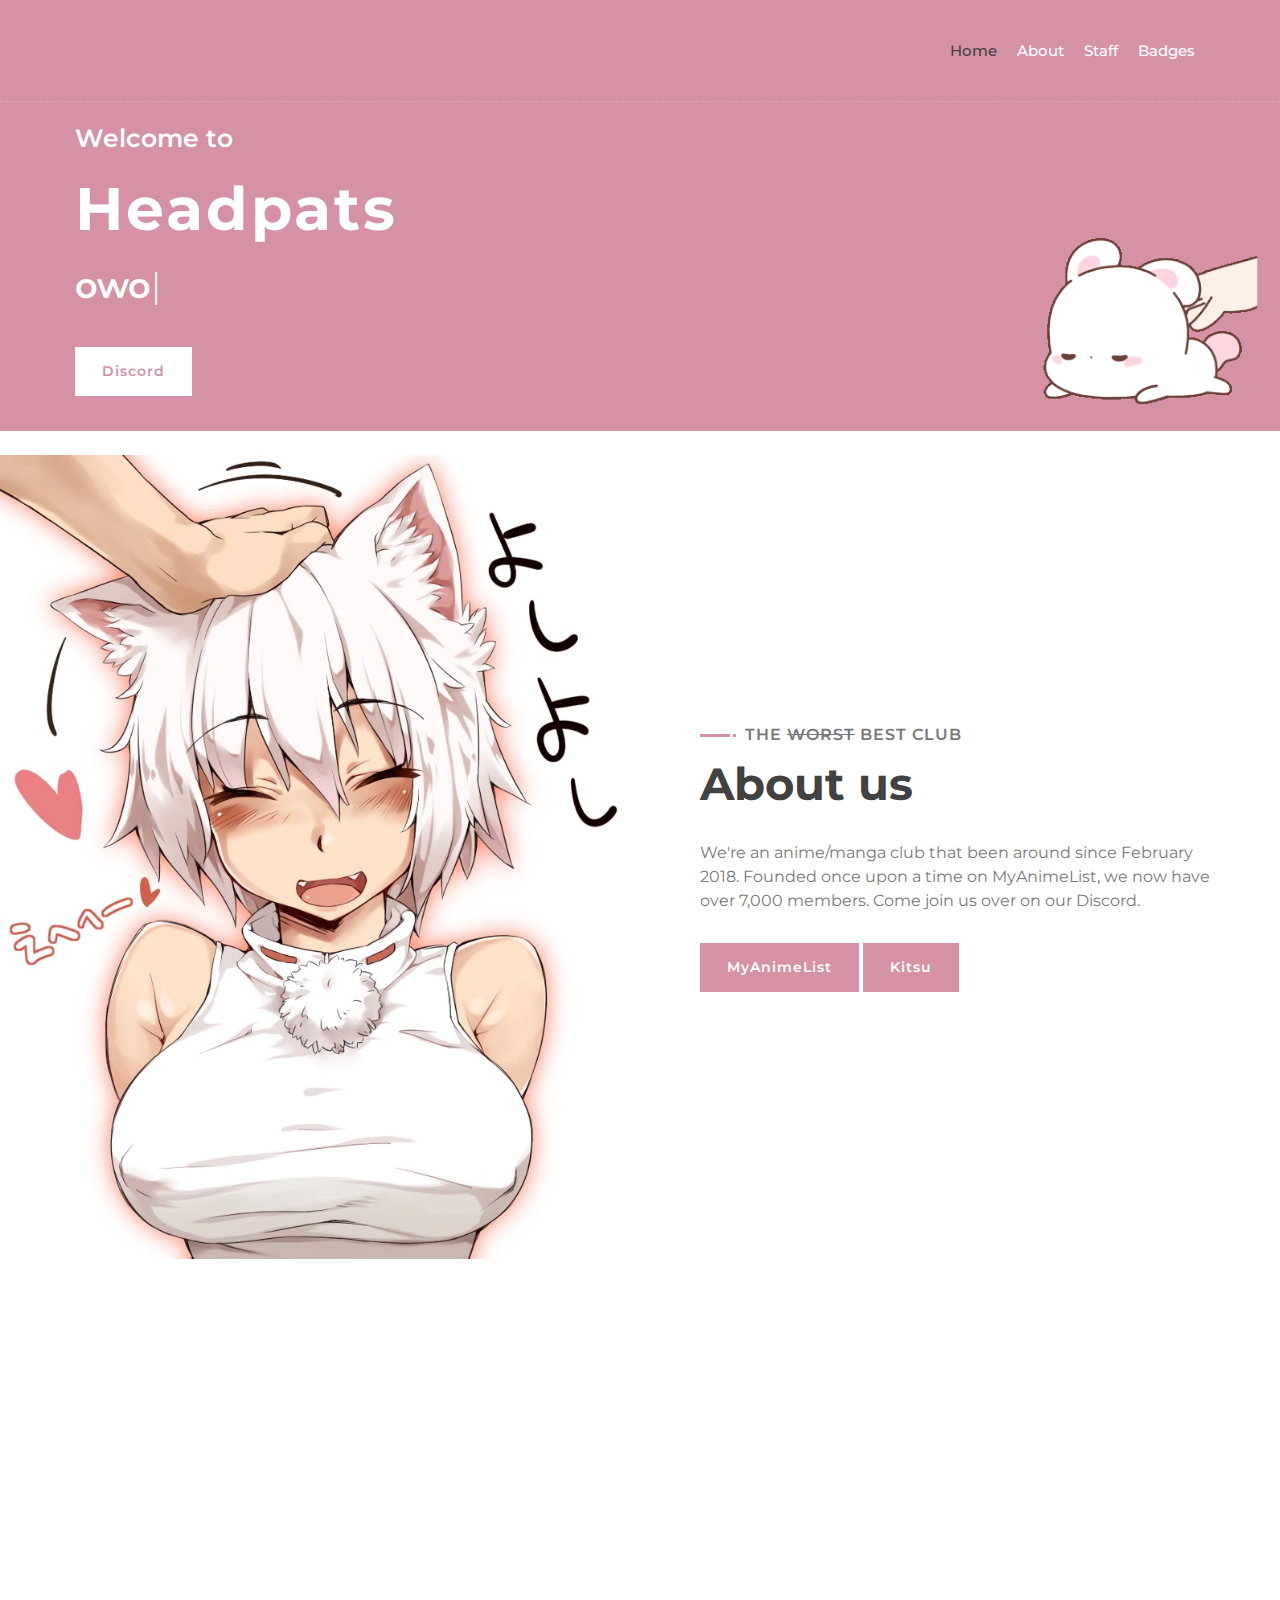
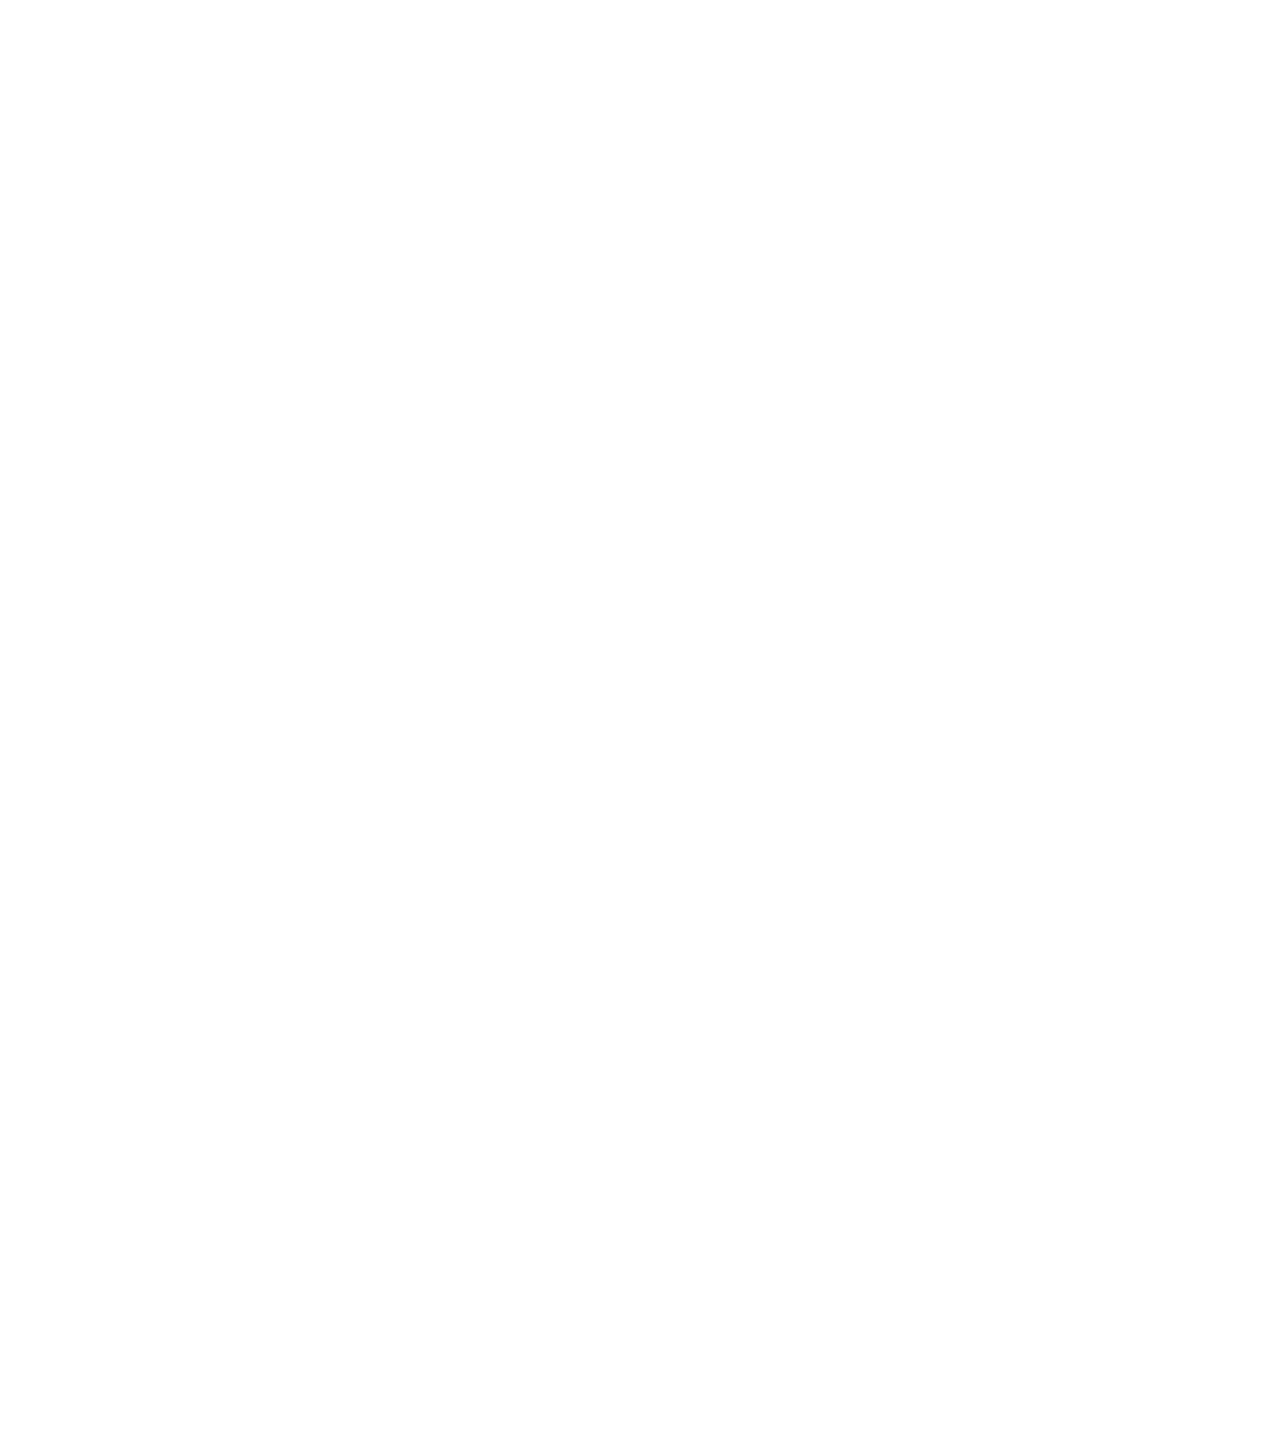
==== commit 9af3ffda: "Megumin" ====
--- a/index.html
+++ b/index.html
@@ -277,10 +277,10 @@
                         <ul id="portfolio-filter">
                             <li data-filter="*" class="filter-active">All</li>
                             <li data-filter=".filter-1">Characters</li>
-                            <li data-filter=".filter-2">Events</li>
 							<li data-filter=".filter-5">Club</li>
 							<br>
 							<p>Characters</p>
+							<li data-filter=".filter-5">Megumin</li>
 							<li data-filter=".filter-4">Sakurajima Mai</li>
 							<li data-filter=".filter-3">Yui Hirasawa</li>
                         </ul>
@@ -294,6 +294,34 @@
                             </div>
                         </div>
                     </div>
+					  <div class="col-lg-4 col-md-6 col-sm-12 portfolio-item filter-1 filter-5 wow fadeInUp" data-wow-delay="0.0s">
+                        <div class="portfolio-wrap">
+                            <div class="portfolio-img">
+                                <img src="img/badges/Megumin/Badge1.png" alt="Image">
+                            </div>
+                        </div>
+                    </div>
+				    <div class="col-lg-4 col-md-6 col-sm-12 portfolio-item filter-1 filter-5 wow fadeInUp" data-wow-delay="0.0s">
+                        <div class="portfolio-wrap">
+                            <div class="portfolio-img">
+                                <img src="img/badges/Megumin/Badge2.png" alt="Image">
+                            </div>
+                        </div>
+                    </div>
+				    <div class="col-lg-4 col-md-6 col-sm-12 portfolio-item filter-1 filter-5 wow fadeInUp" data-wow-delay="0.0s">
+                        <div class="portfolio-wrap">
+                            <div class="portfolio-img">
+                                <img src="img/badges/Megumin/Badge3.png" alt="Image">
+                            </div>
+                        </div>
+                    </div>
+				    <div class="col-lg-4 col-md-6 col-sm-12 portfolio-item filter-1 filter-5 wow fadeInUp" data-wow-delay="0.0s">
+                        <div class="portfolio-wrap">
+                            <div class="portfolio-img">
+                                <img src="img/badges/Megumin/Badge4.png" alt="Image">
+                            </div>
+                        </div>
+                    </div>
 				    <div class="col-lg-4 col-md-6 col-sm-12 portfolio-item filter-1 filter-4 wow fadeInUp" data-wow-delay="0.0s">
                         <div class="portfolio-wrap">
                             <div class="portfolio-img">
@@ -340,13 +368,6 @@
                         <div class="portfolio-wrap">
                             <div class="portfolio-img">
                                 <img src="img/badges/Yui/Badge 3.png" alt="Image">
-                            </div>
-                        </div>
-                    </div>
-                    <div class="col-lg-4 col-md-6 col-sm-12 portfolio-item filter-2 wow fadeInUp" data-wow-delay="0.0s">
-                        <div class="portfolio-wrap">
-                            <div class="portfolio-img">
-                                <img src="img/badges/thanksgiving.png" alt="Image">
                             </div>
                         </div>
                     </div>
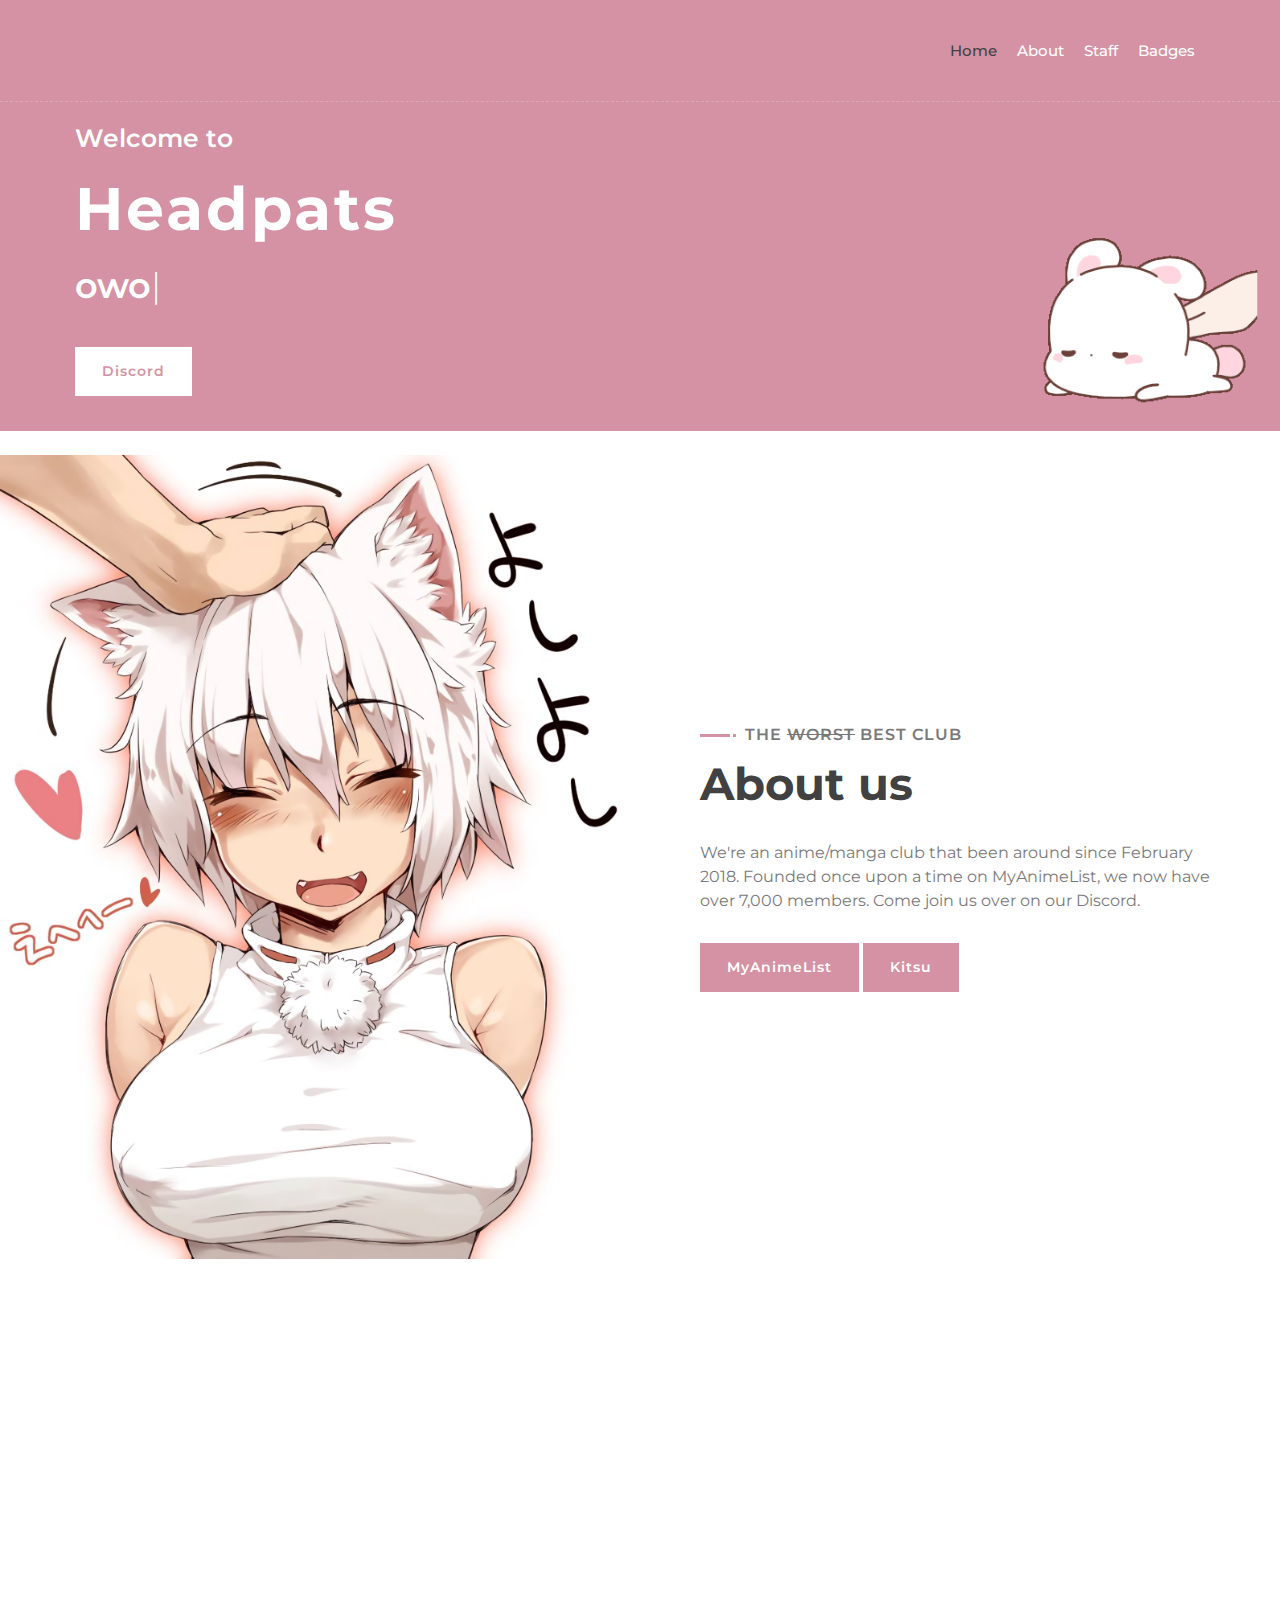
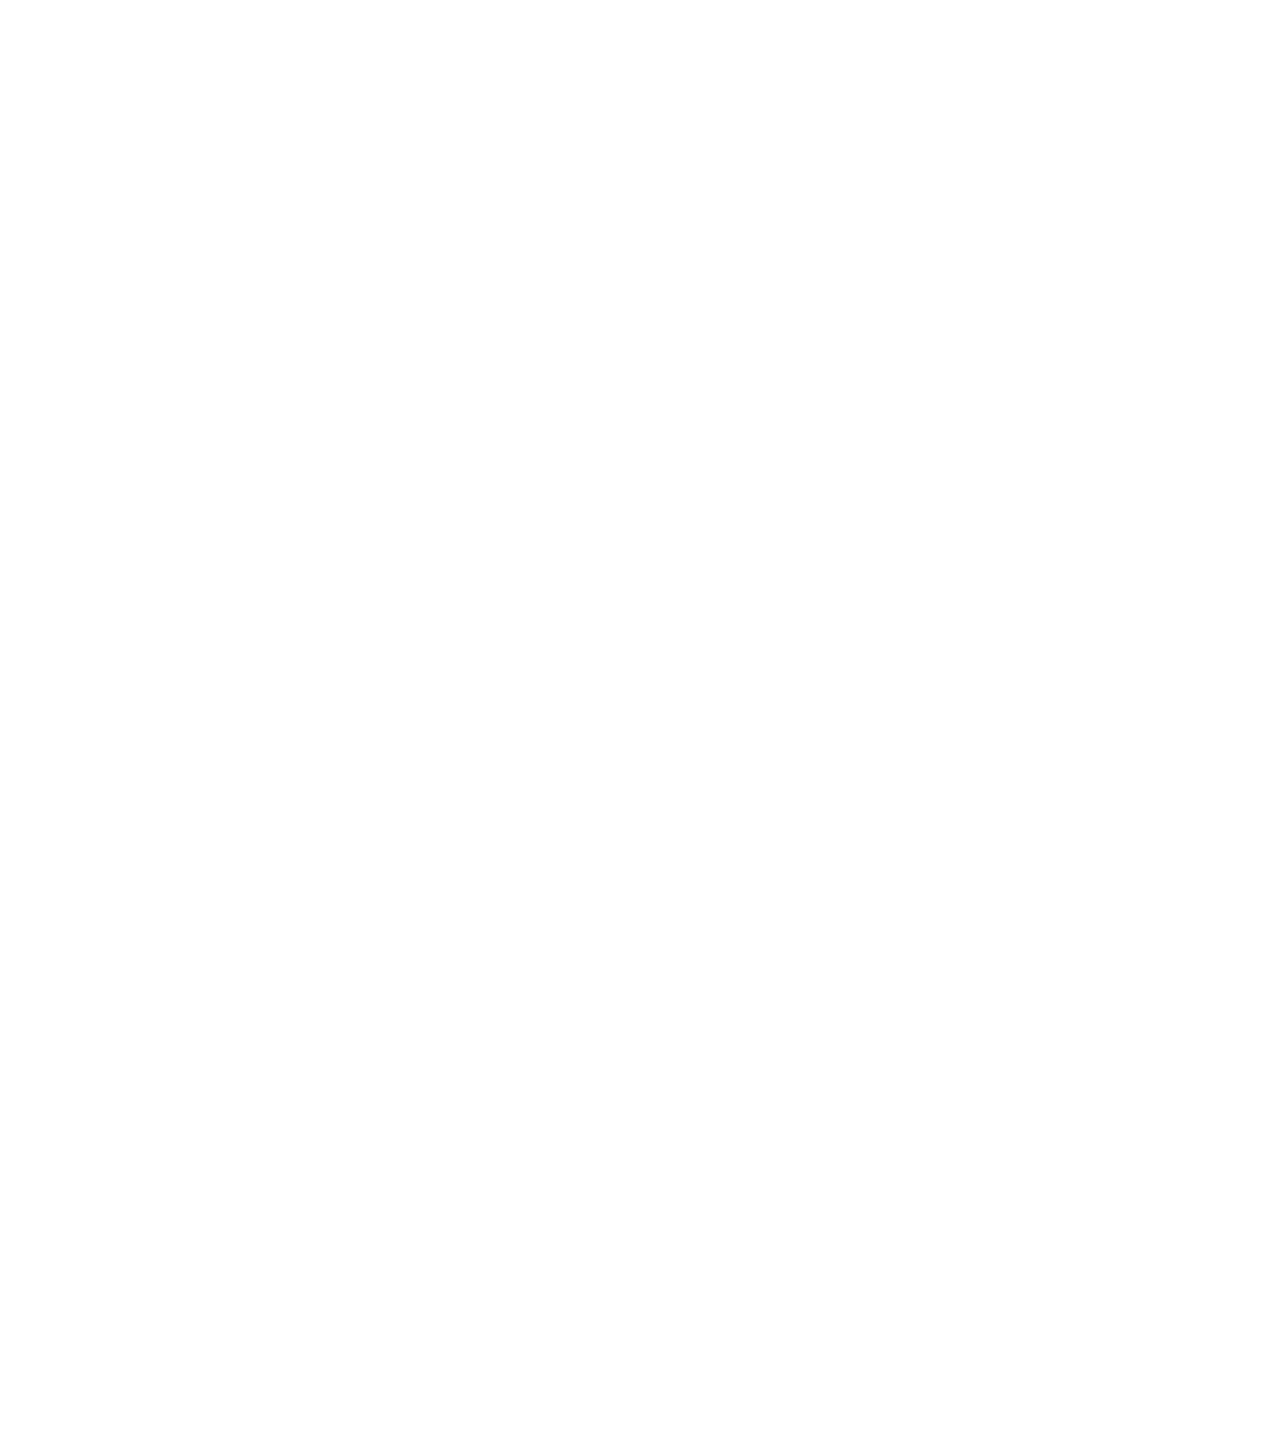
==== commit c4786a38: "Update index.html" ====
--- a/index.html
+++ b/index.html
@@ -277,7 +277,7 @@
                         <ul id="portfolio-filter">
                             <li data-filter="*" class="filter-active">All</li>
                             <li data-filter=".filter-1">Characters</li>
-							<li data-filter=".filter-5">Club</li>
+							<li data-filter=".filter-0">Club</li>
 							<br>
 							<p>Characters</p>
 							<li data-filter=".filter-5">Megumin</li>
@@ -287,7 +287,7 @@
                     </div>
                 </div>
                 <div class="row portfolio-container">
-					<div class="col-lg-4 col-md-6 col-sm-12 portfolio-item filter-5 wow fadeInUp" data-wow-delay="0.0s">
+					<div class="col-lg-4 col-md-6 col-sm-12 portfolio-item filter-0 wow fadeInUp" data-wow-delay="0.0s">
                         <div class="portfolio-wrap">
                             <div class="portfolio-img">
                                 <img src="img/badges/headpats.png" alt="Image">
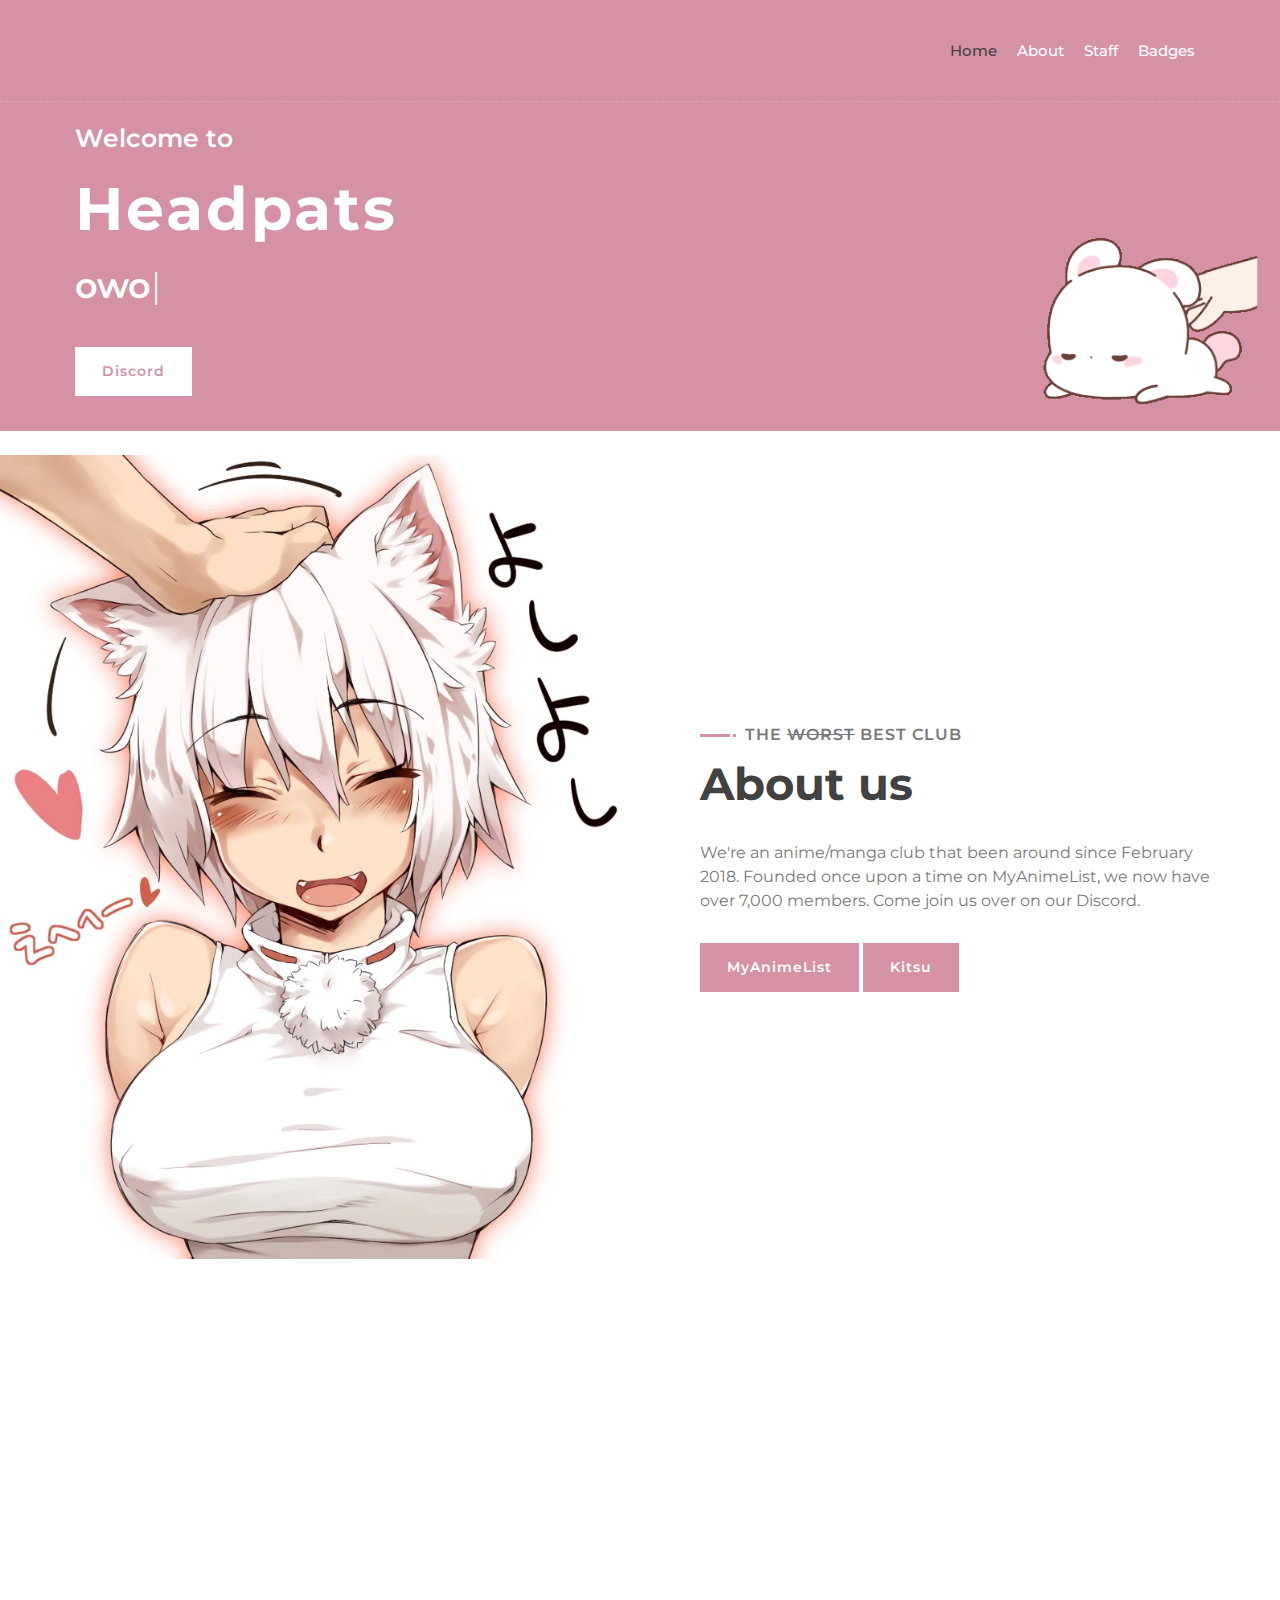
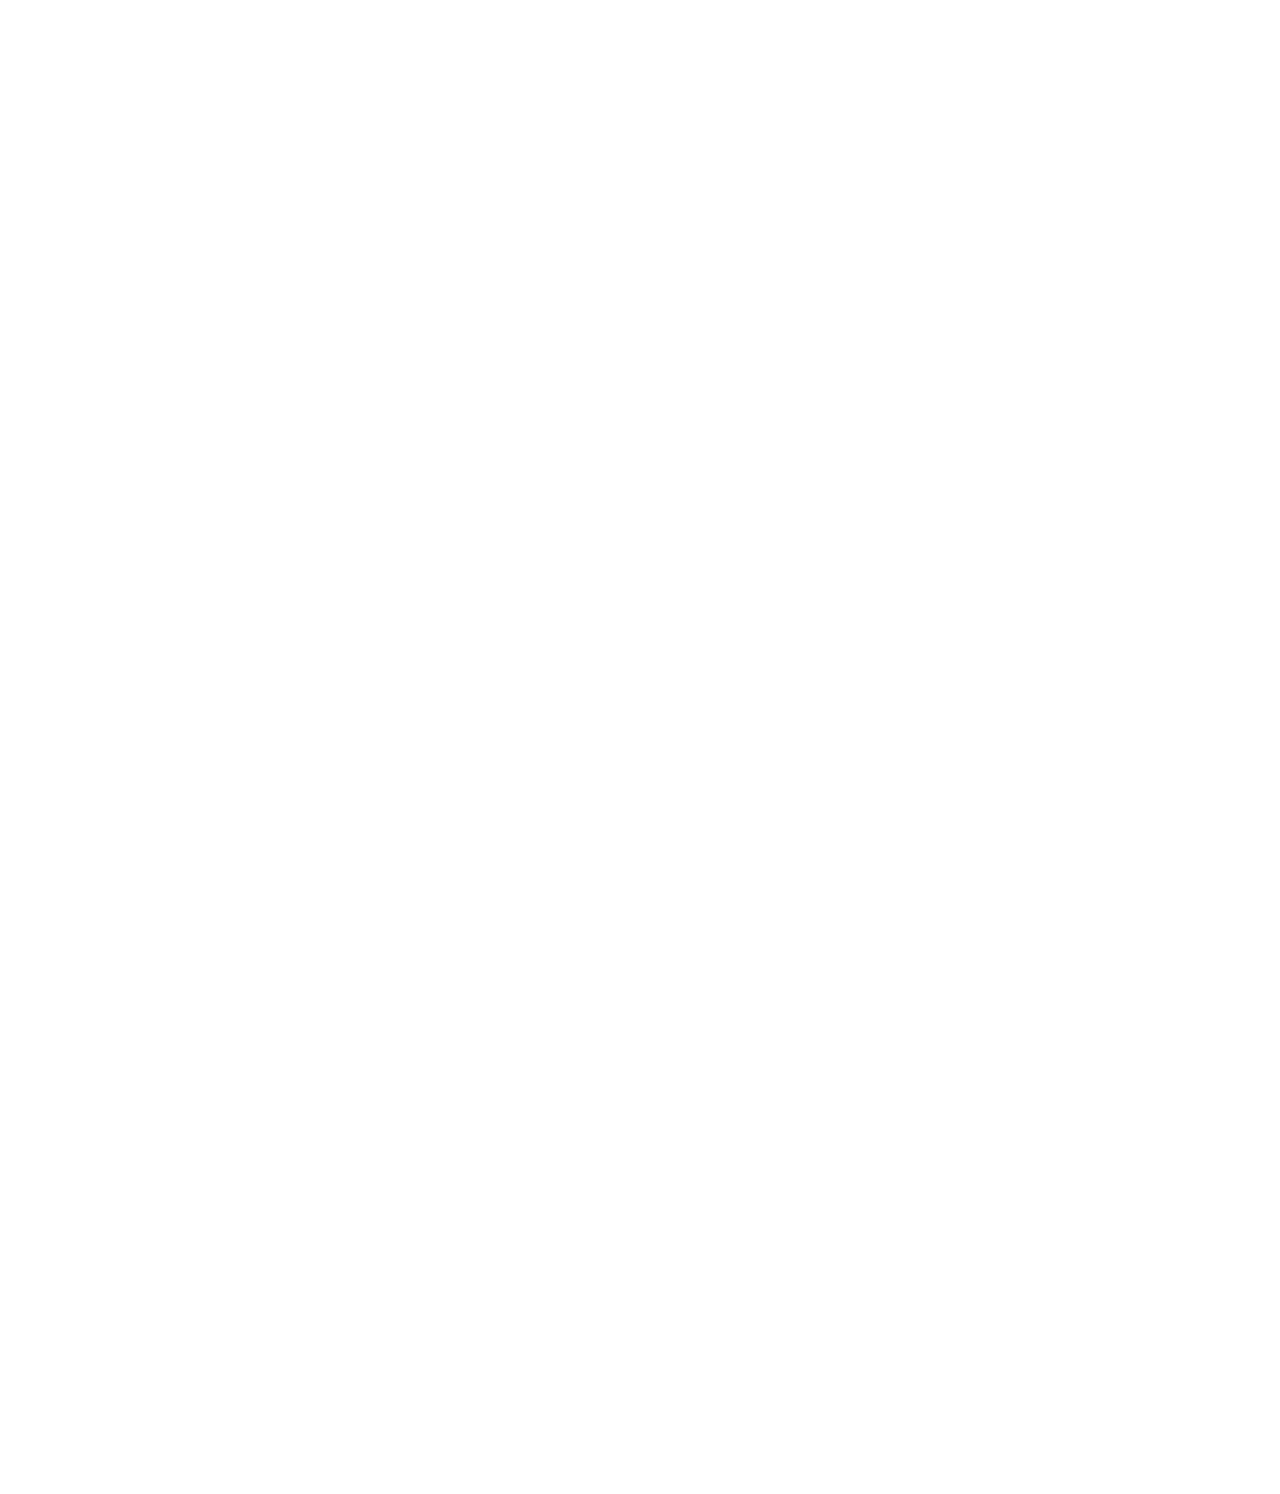
==== commit 81985704: "HK day" ====
--- a/index.html
+++ b/index.html
@@ -280,6 +280,7 @@
 							<li data-filter=".filter-0">Club</li>
 							<br>
 							<p>Characters</p>
+							<li data-filter=".filter-5">Hinata Kawamoto</li>
 							<li data-filter=".filter-5">Megumin</li>
 							<li data-filter=".filter-4">Sakurajima Mai</li>
 							<li data-filter=".filter-3">Yui Hirasawa</li>
@@ -291,6 +292,20 @@
                         <div class="portfolio-wrap">
                             <div class="portfolio-img">
                                 <img src="img/badges/headpats.png" alt="Image">
+                            </div>
+                        </div>
+                    </div>
+					<div class="col-lg-4 col-md-6 col-sm-12 portfolio-item filter-1 filter-6 wow fadeInUp" data-wow-delay="0.0s">
+                        <div class="portfolio-wrap">
+                            <div class="portfolio-img">
+                                <img src="img/badges/Hinata Kawamoto/badge1.png" alt="Image">
+                            </div>
+                        </div>
+                    </div>
+				    <div class="col-lg-4 col-md-6 col-sm-12 portfolio-item filter-1 filter-6 wow fadeInUp" data-wow-delay="0.0s">
+                        <div class="portfolio-wrap">
+                            <div class="portfolio-img">
+                                <img src="img/badges/Hinata Kawamoto/badge2.png" alt="Image">
                             </div>
                         </div>
                     </div>
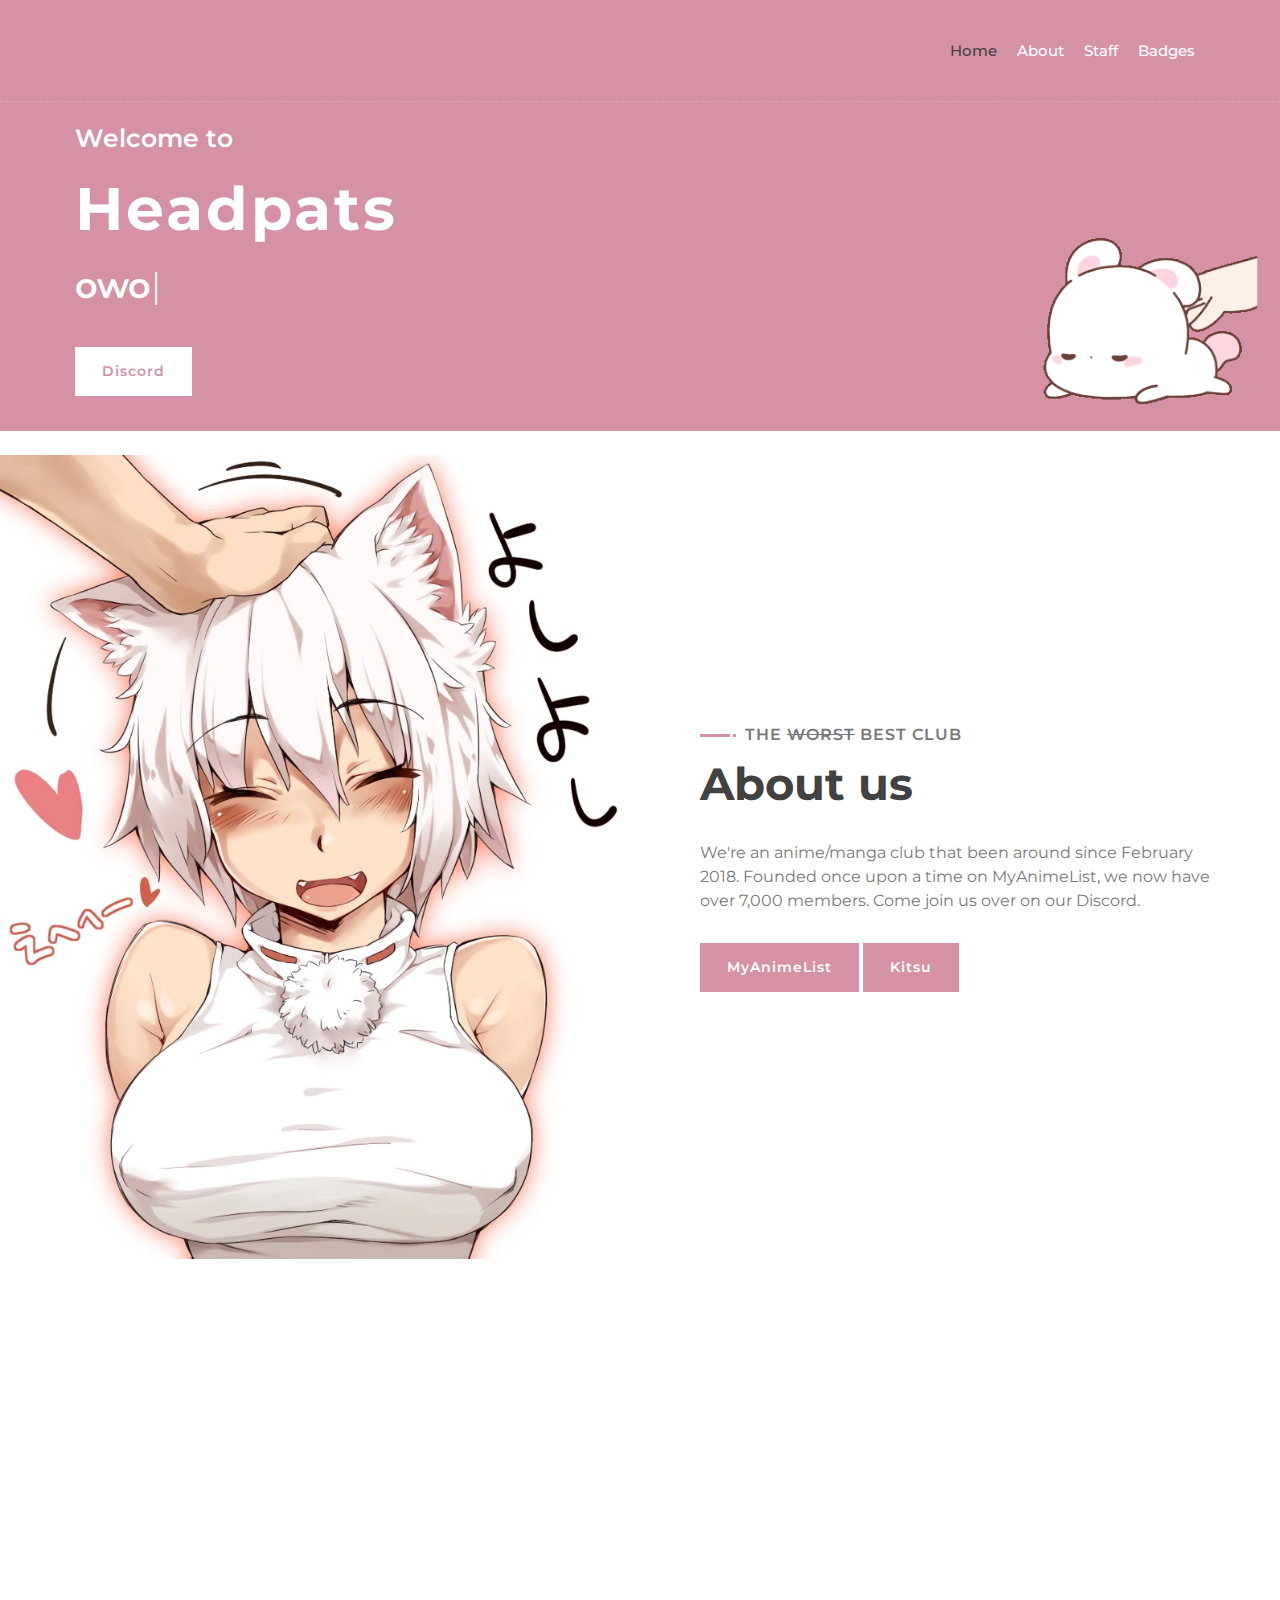
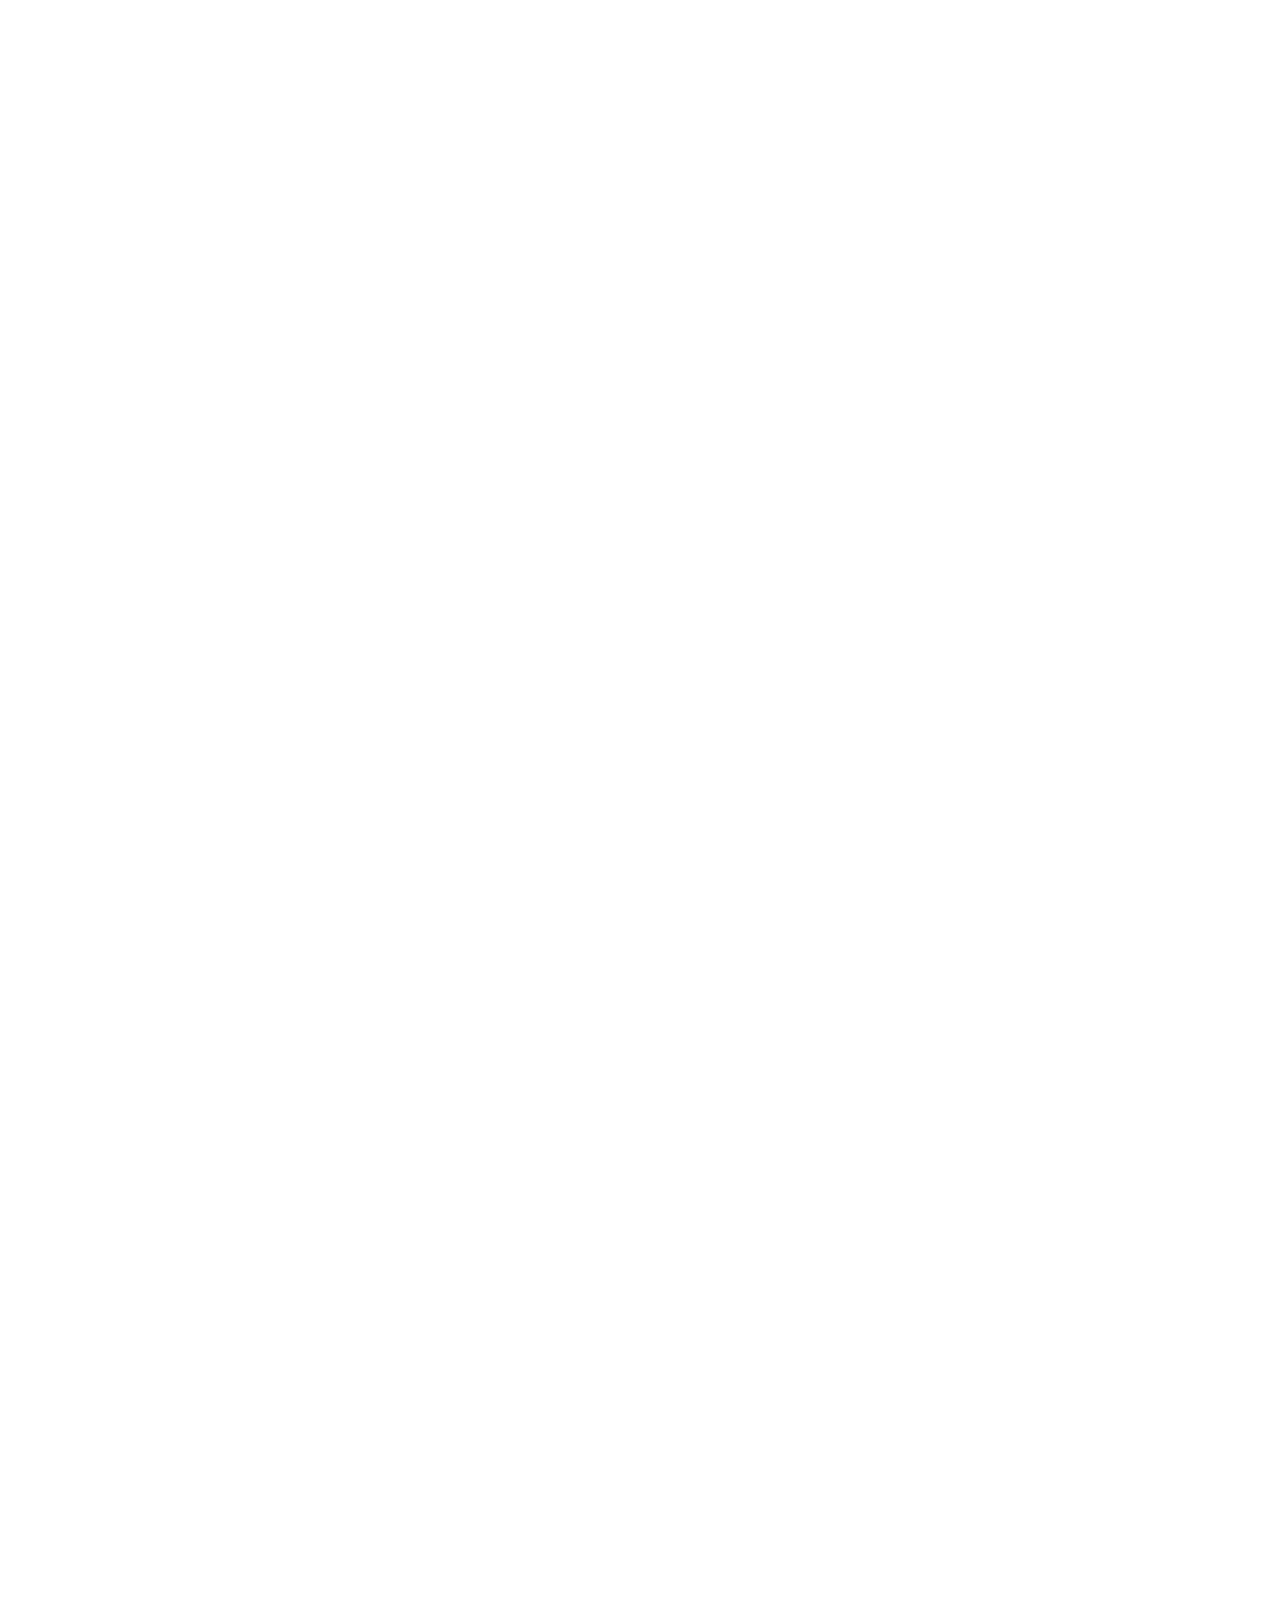
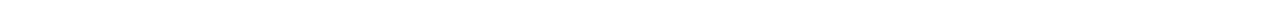
==== commit 7d4f9363: "Badge updates, circular" ====
--- a/index.html
+++ b/index.html
@@ -280,7 +280,7 @@
 							<li data-filter=".filter-0">Club</li>
 							<br>
 							<p>Characters</p>
-							<li data-filter=".filter-5">Hinata Kawamoto</li>
+							<li data-filter=".filter-6">Hinata Kawamoto</li>
 							<li data-filter=".filter-5">Megumin</li>
 							<li data-filter=".filter-4">Sakurajima Mai</li>
 							<li data-filter=".filter-3">Yui Hirasawa</li>
@@ -288,14 +288,14 @@
                     </div>
                 </div>
                 <div class="row portfolio-container">
-					<div class="col-lg-4 col-md-6 col-sm-12 portfolio-item filter-0 wow fadeInUp" data-wow-delay="0.0s">
-                        <div class="portfolio-wrap">
-                            <div class="portfolio-img">
-                                <img src="img/badges/headpats.png" alt="Image">
-                            </div>
-                        </div>
-                    </div>
-					<div class="col-lg-4 col-md-6 col-sm-12 portfolio-item filter-1 filter-6 wow fadeInUp" data-wow-delay="0.0s">
+					<div class="col-lg-4 col-md-6 col-sm-12 portfolio-item filter-6 wow fadeInUp" data-wow-delay="0.0s">
+                        <div class="portfolio-wrap">
+                            <div class="portfolio-img">
+                                <img src="img/badges/Hinata Kawamoto/kawamoto.png" alt="Image">
+                            </div>
+                        </div>
+                    </div>
+					<div class="col-lg-4 col-md-6 col-sm-12 portfolio-item filter-6 wow fadeInUp" data-wow-delay="0.0s">
                         <div class="portfolio-wrap">
                             <div class="portfolio-img">
                                 <img src="img/badges/Hinata Kawamoto/badge1.png" alt="Image">
@@ -309,6 +309,20 @@
                             </div>
                         </div>
                     </div>
+					<div class="col-lg-4 col-md-6 col-sm-12 portfolio-item filter-1 filter-5 wow fadeInUp" data-wow-delay="0.0s">
+                        <div class="portfolio-wrap">
+                            <div class="portfolio-img">
+                                <img src="img/badges/Megumin/megu1.png" alt="Image">
+                            </div>
+                        </div>
+                    </div>
+					<div class="col-lg-4 col-md-6 col-sm-12 portfolio-item filter-1 filter-5 wow fadeInUp" data-wow-delay="0.0s">
+                        <div class="portfolio-wrap">
+                            <div class="portfolio-img">
+                                <img src="img/badges/Megumin/megu2.png" alt="Image">
+                            </div>
+                        </div>
+                    </div>
 					  <div class="col-lg-4 col-md-6 col-sm-12 portfolio-item filter-1 filter-5 wow fadeInUp" data-wow-delay="0.0s">
                         <div class="portfolio-wrap">
                             <div class="portfolio-img">
@@ -337,31 +351,59 @@
                             </div>
                         </div>
                     </div>
+					<div class="col-lg-4 col-md-6 col-sm-12 portfolio-item filter-1 filter-4 wow fadeInUp" data-wow-delay="0.0s">
+                        <div class="portfolio-wrap">
+                            <div class="portfolio-img">
+                                <img src="img/badges/Mai/mai1.png" alt="Image">
+                            </div>
+                        </div>
+                    </div>
+					<div class="col-lg-4 col-md-6 col-sm-12 portfolio-item filter-1 filter-4 wow fadeInUp" data-wow-delay="0.0s">
+                        <div class="portfolio-wrap">
+                            <div class="portfolio-img">
+                                <img src="img/badges/Mai/mai2.png" alt="Image">
+                            </div>
+                        </div>
+                    </div>
 				    <div class="col-lg-4 col-md-6 col-sm-12 portfolio-item filter-1 filter-4 wow fadeInUp" data-wow-delay="0.0s">
                         <div class="portfolio-wrap">
                             <div class="portfolio-img">
-                                <img src="img/badges/Mei/Badge 1.png" alt="Image">
+                                <img src="img/badges/Mai/Badge 1.png" alt="Image">
                             </div>
                         </div>
                     </div>
 				    <div class="col-lg-4 col-md-6 col-sm-12 portfolio-item filter-1 filter-4 wow fadeInUp" data-wow-delay="0.0s">
                         <div class="portfolio-wrap">
                             <div class="portfolio-img">
-                                <img src="img/badges/Mei/Badge 2.png" alt="Image">
+                                <img src="img/badges/Mai/Badge 2.png" alt="Image">
                             </div>
                         </div>
                     </div>
 				    <div class="col-lg-4 col-md-6 col-sm-12 portfolio-item filter-1 filter-4 wow fadeInUp" data-wow-delay="0.0s">
                         <div class="portfolio-wrap">
                             <div class="portfolio-img">
-                                <img src="img/badges/Mei/Badge 3.png" alt="Image">
+                                <img src="img/badges/Mai/Badge 3.png" alt="Image">
                             </div>
                         </div>
                     </div>
 				    <div class="col-lg-4 col-md-6 col-sm-12 portfolio-item filter-1 filter-4 wow fadeInUp" data-wow-delay="0.0s">
                         <div class="portfolio-wrap">
                             <div class="portfolio-img">
-                                <img src="img/badges/Mei/Badge 4.png" alt="Image">
+                                <img src="img/badges/Mai/Badge 4.png" alt="Image">
+                            </div>
+                        </div>
+                    </div>
+					<div class="col-lg-4 col-md-6 col-sm-12 portfolio-item filter-1 filter-3 wow fadeInUp" data-wow-delay="0.0s">
+                        <div class="portfolio-wrap">
+                            <div class="portfolio-img">
+                                <img src="img/badges/Yui/yui1.png" alt="Image">
+                            </div>
+                        </div>
+                    </div>
+					<div class="col-lg-4 col-md-6 col-sm-12 portfolio-item filter-1 filter-3 wow fadeInUp" data-wow-delay="0.0s">
+                        <div class="portfolio-wrap">
+                            <div class="portfolio-img">
+                                <img src="img/badges/Yui/yui2.png" alt="Image">
                             </div>
                         </div>
                     </div>
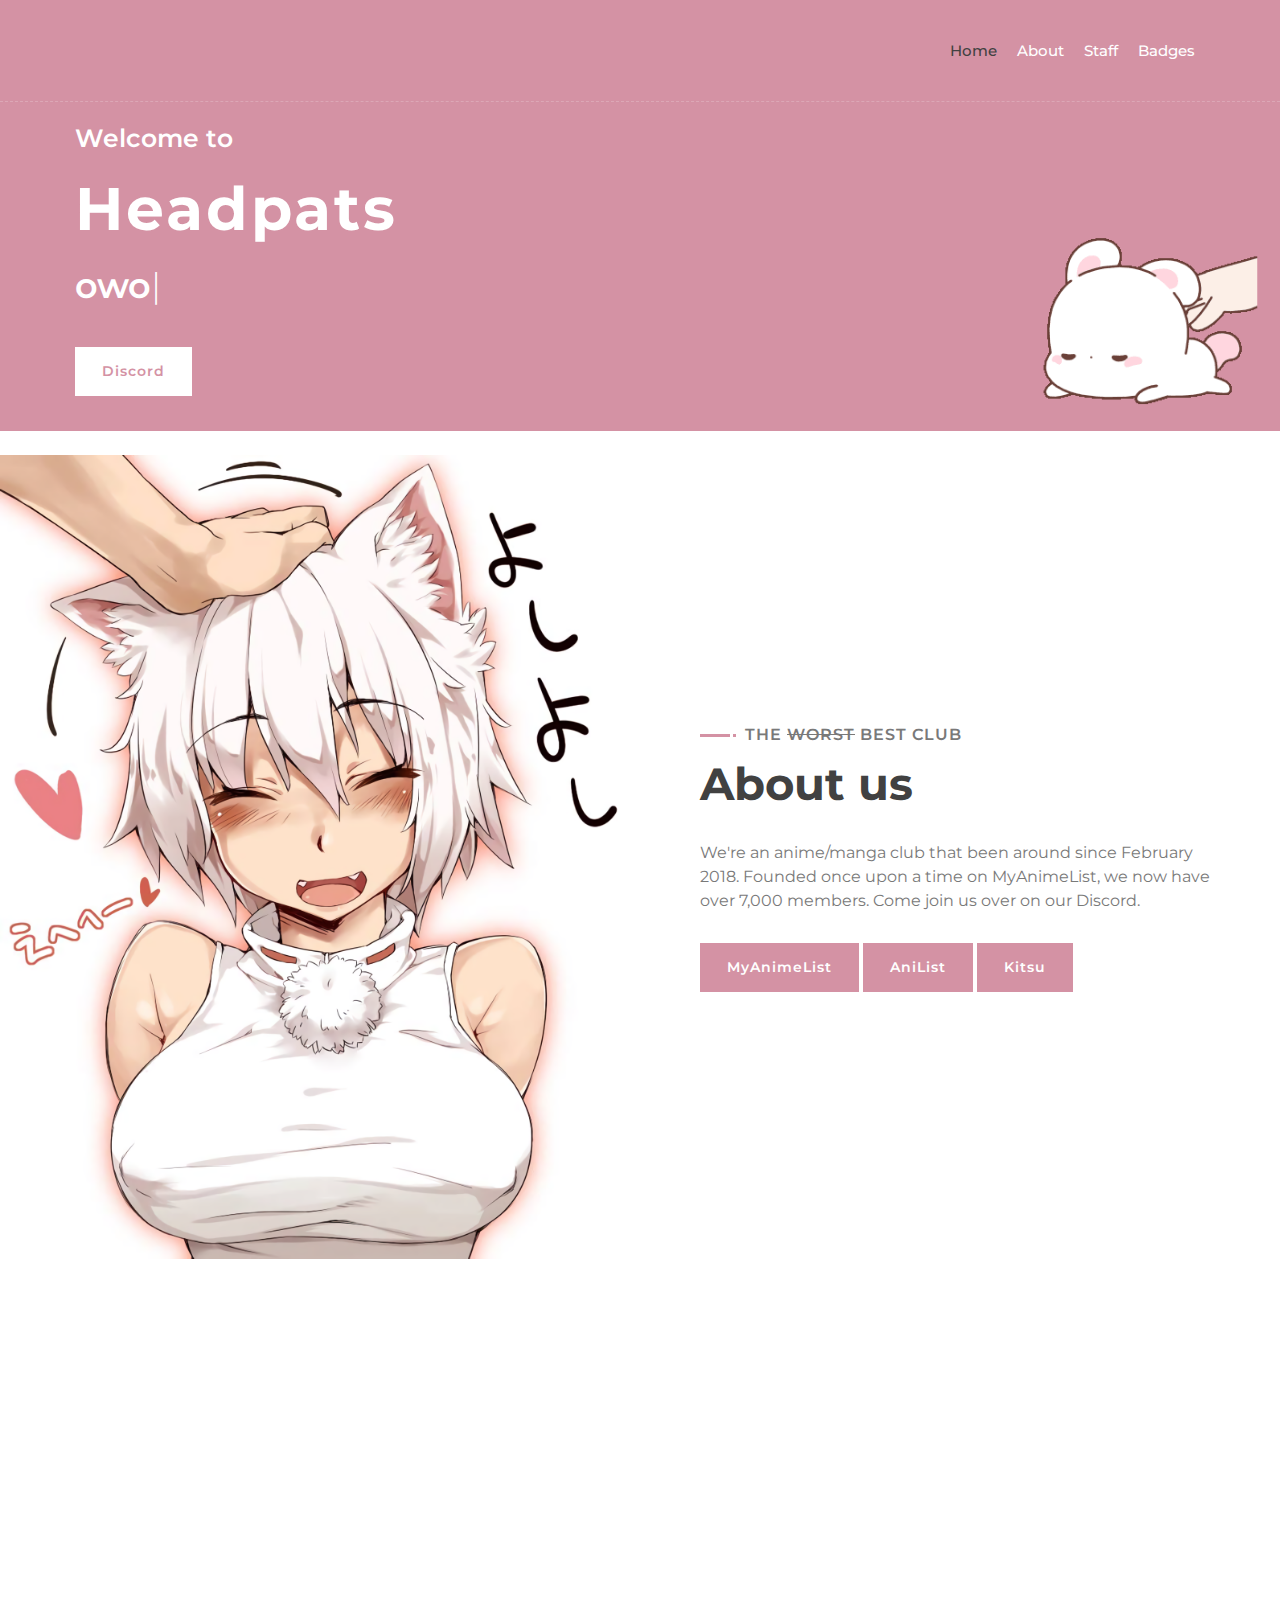
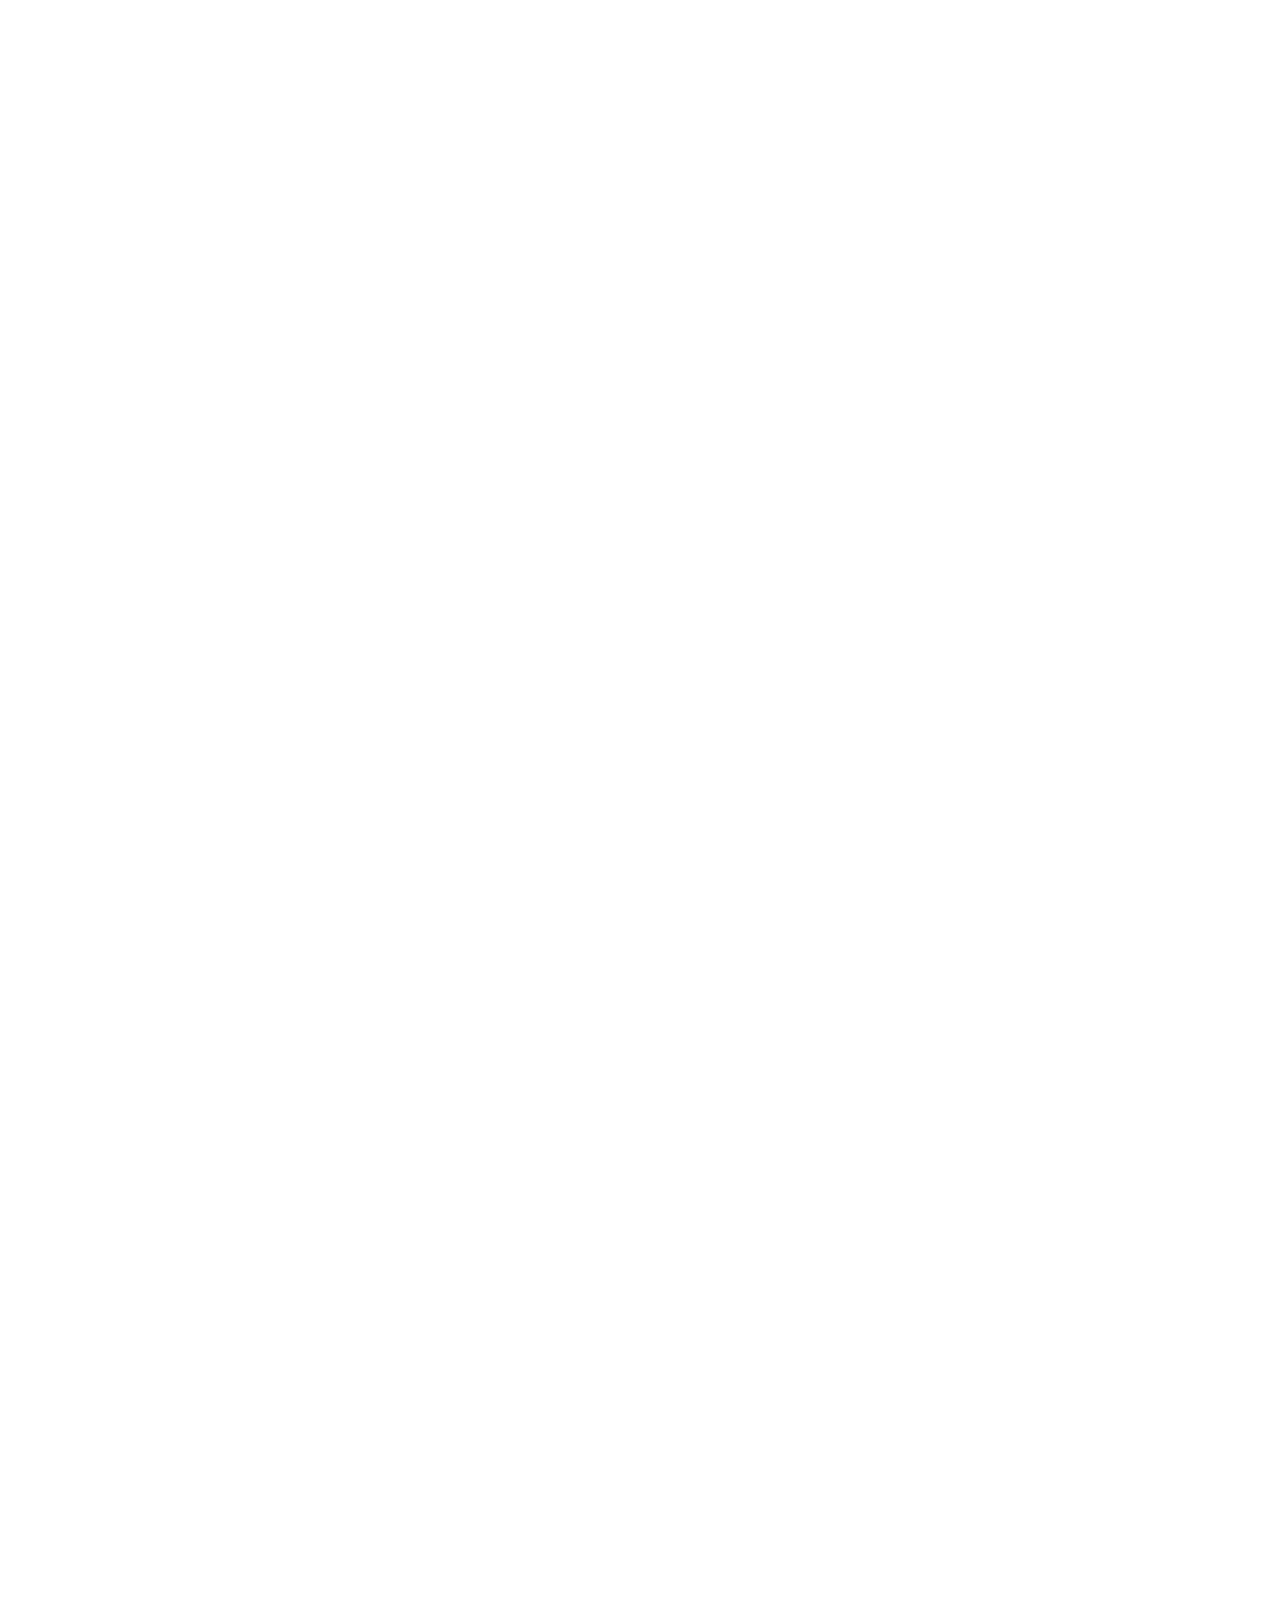
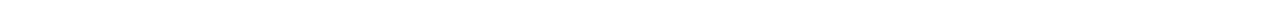
==== commit 5ed29f3a: "Anilist Link" ====
--- a/index.html
+++ b/index.html
@@ -97,7 +97,7 @@
                             <div class="skills">
                              
                             </div>
-                            <a class="btn" href="https://myanimelist.net/clubs.php?cid=75378" target="_blank">MyAnimeList</a> <a class="btn" href="https://kitsu.io/groups/headpats-92f104e5-ac66-4504-b067-1094f9f33c8c" target="_blank">Kitsu</a>
+                            <a class="btn" href="https://myanimelist.net/clubs.php?cid=75378" target="_blank">MyAnimeList</a> <a class="btn" href="https://anilist.co/forum/thread/20146" target="_blank">AniList</a> <a class="btn" href="https://kitsu.io/groups/headpats-92f104e5-ac66-4504-b067-1094f9f33c8c" target="_blank">Kitsu</a>
                         </div>
                     </div>
                 </div>
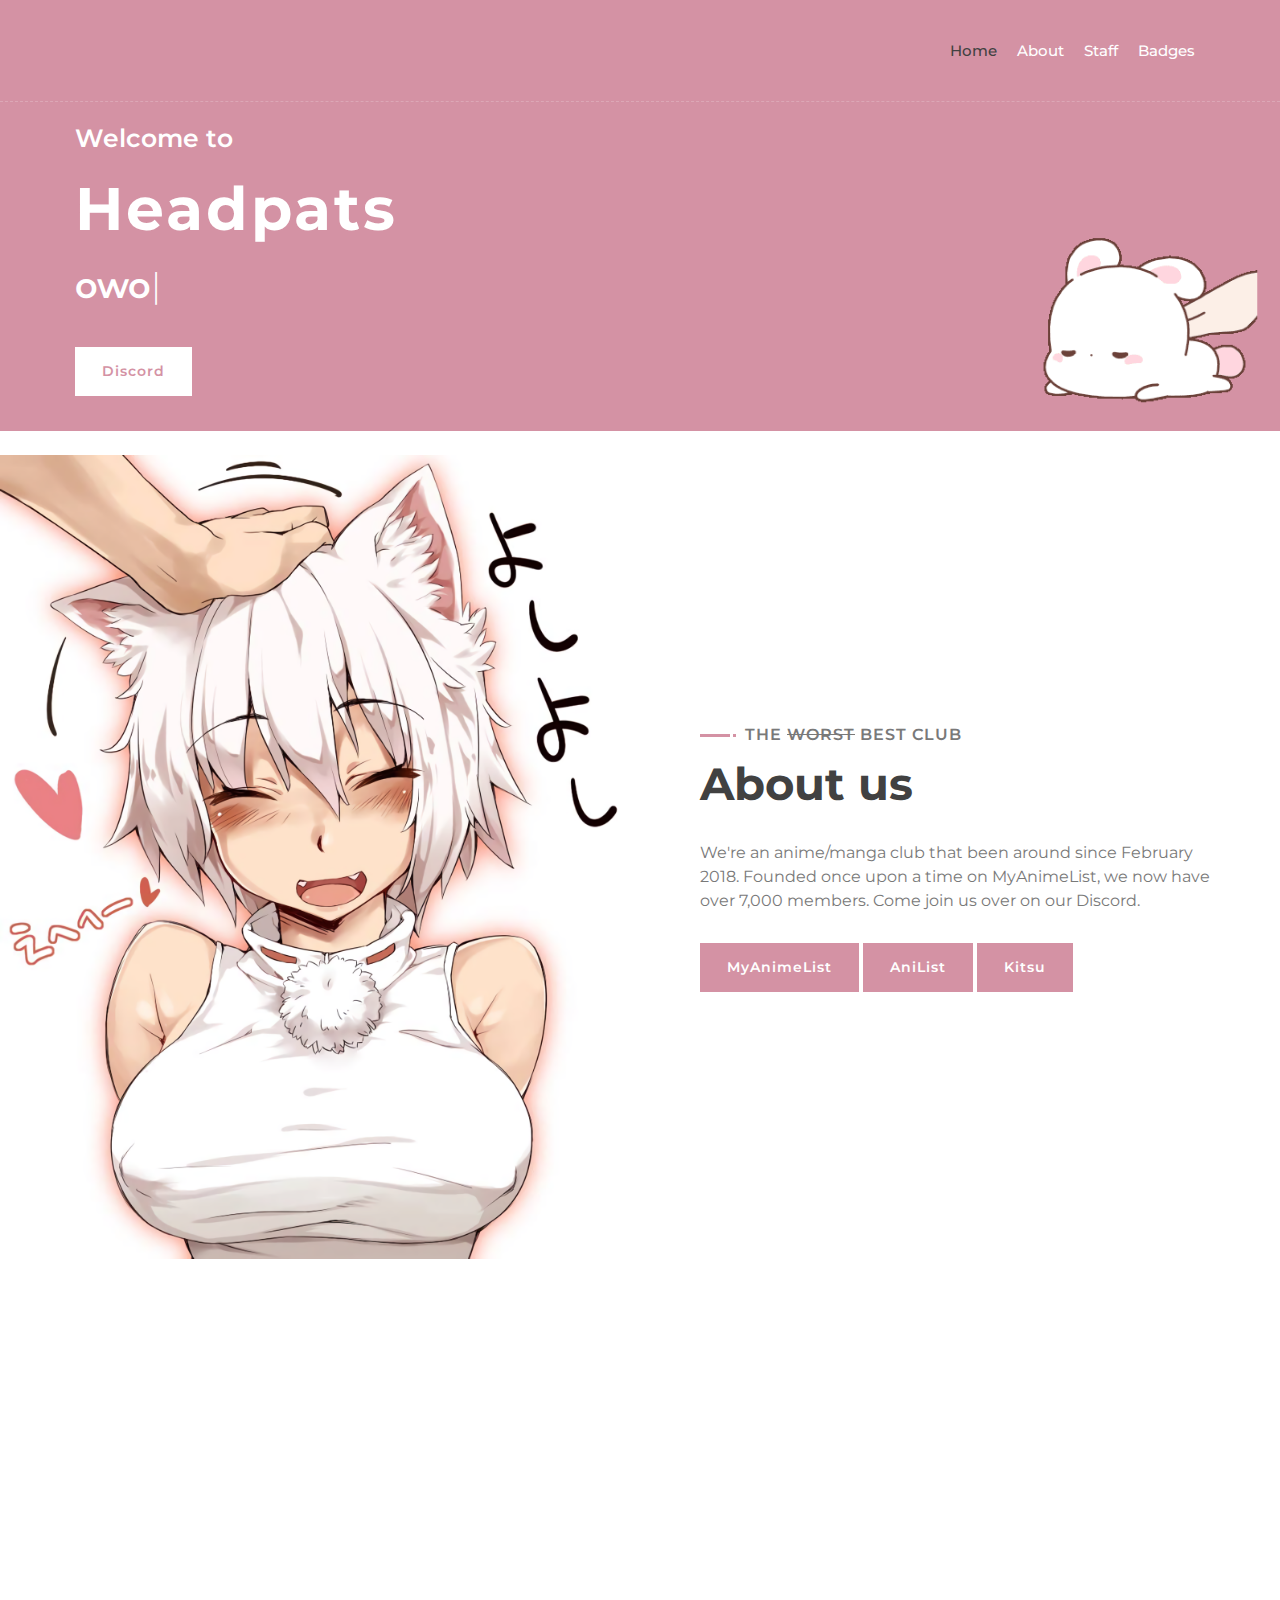
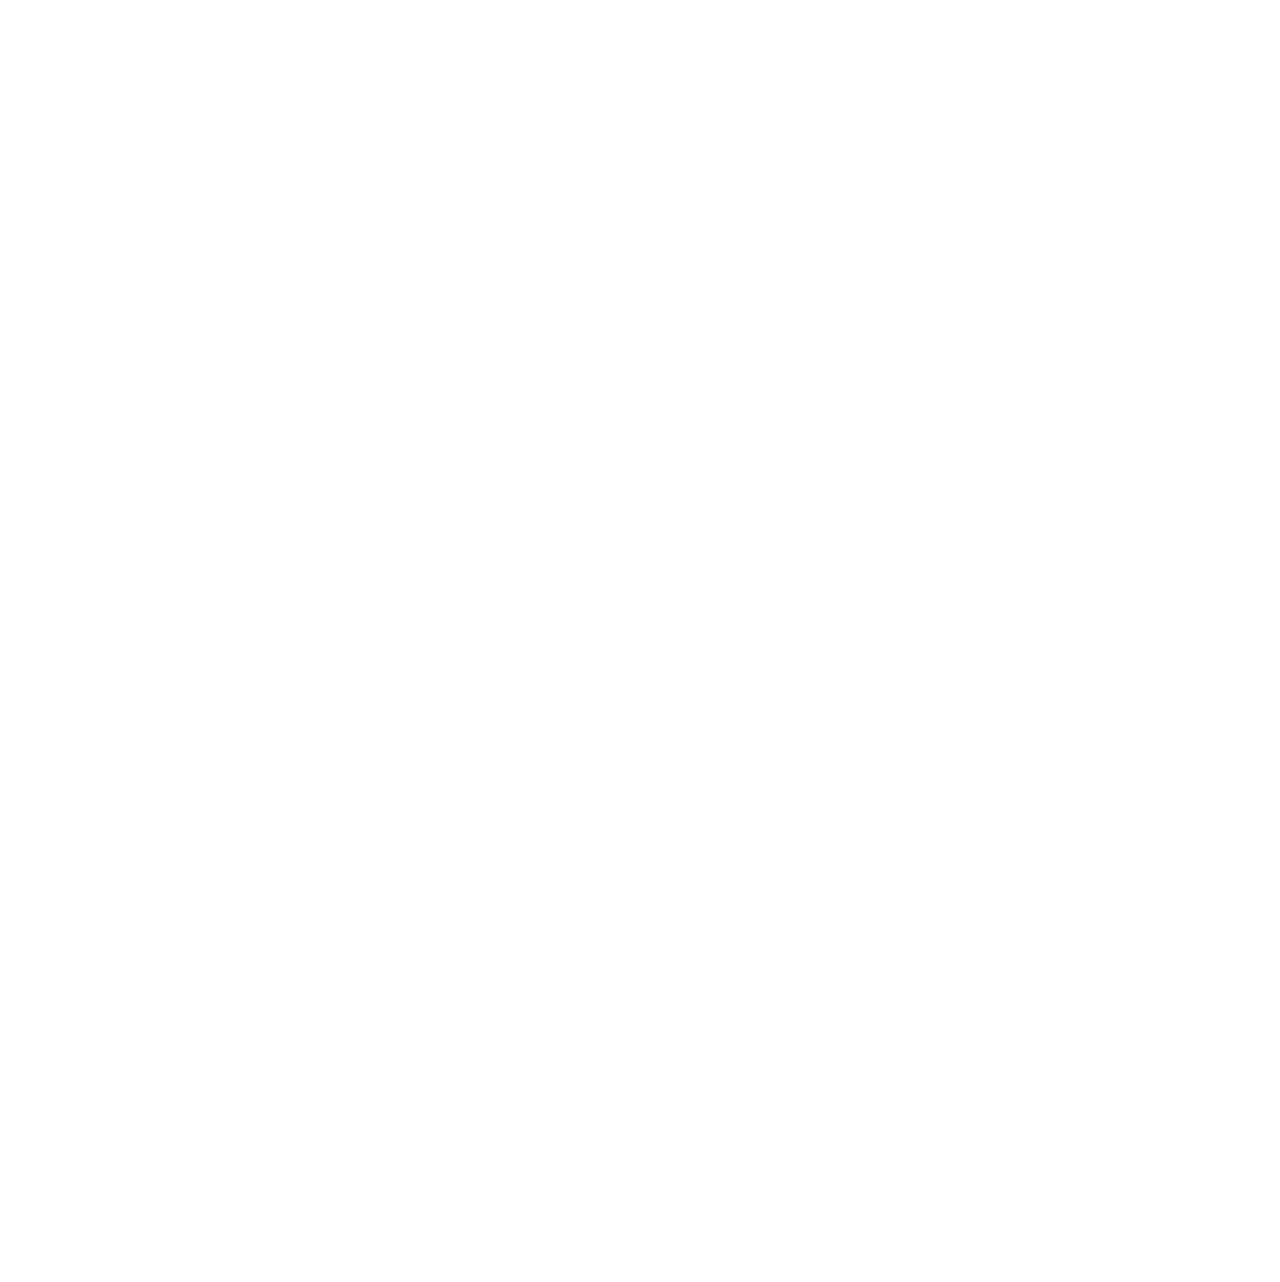
==== commit d3c35a03: "New badge format update" ====
--- a/index.html
+++ b/index.html
@@ -276,155 +276,57 @@
                     <div class="col-12">
                         <ul id="portfolio-filter">
                             <li data-filter="*" class="filter-active">All</li>
-                            <li data-filter=".filter-1">Characters</li>
-							<li data-filter=".filter-0">Club</li>
-							<br>
-							<p>Characters</p>
-							<li data-filter=".filter-6">Hinata Kawamoto</li>
-							<li data-filter=".filter-5">Megumin</li>
-							<li data-filter=".filter-4">Sakurajima Mai</li>
-							<li data-filter=".filter-3">Yui Hirasawa</li>
+                            <li data-filter=".filter-12">December</li>
                         </ul>
                     </div>
                 </div>
                 <div class="row portfolio-container">
-					<div class="col-lg-4 col-md-6 col-sm-12 portfolio-item filter-6 wow fadeInUp" data-wow-delay="0.0s">
+					<div class="col-lg-4 col-md-6 col-sm-12 portfolio-item filter-12 wow fadeInUp" data-wow-delay="0.0s">
                         <div class="portfolio-wrap">
                             <div class="portfolio-img">
                                 <img src="img/badges/Hinata Kawamoto/kawamoto.png" alt="Image">
                             </div>
                         </div>
                     </div>
-					<div class="col-lg-4 col-md-6 col-sm-12 portfolio-item filter-6 wow fadeInUp" data-wow-delay="0.0s">
-                        <div class="portfolio-wrap">
-                            <div class="portfolio-img">
-                                <img src="img/badges/Hinata Kawamoto/badge1.png" alt="Image">
-                            </div>
-                        </div>
-                    </div>
-				    <div class="col-lg-4 col-md-6 col-sm-12 portfolio-item filter-1 filter-6 wow fadeInUp" data-wow-delay="0.0s">
-                        <div class="portfolio-wrap">
-                            <div class="portfolio-img">
-                                <img src="img/badges/Hinata Kawamoto/badge2.png" alt="Image">
-                            </div>
-                        </div>
-                    </div>
-					<div class="col-lg-4 col-md-6 col-sm-12 portfolio-item filter-1 filter-5 wow fadeInUp" data-wow-delay="0.0s">
+					<div class="col-lg-4 col-md-6 col-sm-12 portfolio-item filter-12 wow fadeInUp" data-wow-delay="0.0s">
                         <div class="portfolio-wrap">
                             <div class="portfolio-img">
                                 <img src="img/badges/Megumin/megu1.png" alt="Image">
                             </div>
                         </div>
                     </div>
-					<div class="col-lg-4 col-md-6 col-sm-12 portfolio-item filter-1 filter-5 wow fadeInUp" data-wow-delay="0.0s">
+					<div class="col-lg-4 col-md-6 col-sm-12 portfolio-item filter-12 wow fadeInUp" data-wow-delay="0.0s">
                         <div class="portfolio-wrap">
                             <div class="portfolio-img">
                                 <img src="img/badges/Megumin/megu2.png" alt="Image">
                             </div>
                         </div>
                     </div>
-					  <div class="col-lg-4 col-md-6 col-sm-12 portfolio-item filter-1 filter-5 wow fadeInUp" data-wow-delay="0.0s">
-                        <div class="portfolio-wrap">
-                            <div class="portfolio-img">
-                                <img src="img/badges/Megumin/Badge1.png" alt="Image">
-                            </div>
-                        </div>
-                    </div>
-				    <div class="col-lg-4 col-md-6 col-sm-12 portfolio-item filter-1 filter-5 wow fadeInUp" data-wow-delay="0.0s">
-                        <div class="portfolio-wrap">
-                            <div class="portfolio-img">
-                                <img src="img/badges/Megumin/Badge2.png" alt="Image">
-                            </div>
-                        </div>
-                    </div>
-				    <div class="col-lg-4 col-md-6 col-sm-12 portfolio-item filter-1 filter-5 wow fadeInUp" data-wow-delay="0.0s">
-                        <div class="portfolio-wrap">
-                            <div class="portfolio-img">
-                                <img src="img/badges/Megumin/Badge3.png" alt="Image">
-                            </div>
-                        </div>
-                    </div>
-				    <div class="col-lg-4 col-md-6 col-sm-12 portfolio-item filter-1 filter-5 wow fadeInUp" data-wow-delay="0.0s">
-                        <div class="portfolio-wrap">
-                            <div class="portfolio-img">
-                                <img src="img/badges/Megumin/Badge4.png" alt="Image">
-                            </div>
-                        </div>
-                    </div>
-					<div class="col-lg-4 col-md-6 col-sm-12 portfolio-item filter-1 filter-4 wow fadeInUp" data-wow-delay="0.0s">
+					<div class="col-lg-4 col-md-6 col-sm-12 portfolio-item filter-12 wow fadeInUp" data-wow-delay="0.0s">
                         <div class="portfolio-wrap">
                             <div class="portfolio-img">
                                 <img src="img/badges/Mai/mai1.png" alt="Image">
                             </div>
                         </div>
                     </div>
-					<div class="col-lg-4 col-md-6 col-sm-12 portfolio-item filter-1 filter-4 wow fadeInUp" data-wow-delay="0.0s">
+					<div class="col-lg-4 col-md-6 col-sm-12 portfolio-item filter-12 wow fadeInUp" data-wow-delay="0.0s">
                         <div class="portfolio-wrap">
                             <div class="portfolio-img">
                                 <img src="img/badges/Mai/mai2.png" alt="Image">
                             </div>
                         </div>
                     </div>
-				    <div class="col-lg-4 col-md-6 col-sm-12 portfolio-item filter-1 filter-4 wow fadeInUp" data-wow-delay="0.0s">
-                        <div class="portfolio-wrap">
-                            <div class="portfolio-img">
-                                <img src="img/badges/Mai/Badge 1.png" alt="Image">
-                            </div>
-                        </div>
-                    </div>
-				    <div class="col-lg-4 col-md-6 col-sm-12 portfolio-item filter-1 filter-4 wow fadeInUp" data-wow-delay="0.0s">
-                        <div class="portfolio-wrap">
-                            <div class="portfolio-img">
-                                <img src="img/badges/Mai/Badge 2.png" alt="Image">
-                            </div>
-                        </div>
-                    </div>
-				    <div class="col-lg-4 col-md-6 col-sm-12 portfolio-item filter-1 filter-4 wow fadeInUp" data-wow-delay="0.0s">
-                        <div class="portfolio-wrap">
-                            <div class="portfolio-img">
-                                <img src="img/badges/Mai/Badge 3.png" alt="Image">
-                            </div>
-                        </div>
-                    </div>
-				    <div class="col-lg-4 col-md-6 col-sm-12 portfolio-item filter-1 filter-4 wow fadeInUp" data-wow-delay="0.0s">
-                        <div class="portfolio-wrap">
-                            <div class="portfolio-img">
-                                <img src="img/badges/Mai/Badge 4.png" alt="Image">
-                            </div>
-                        </div>
-                    </div>
-					<div class="col-lg-4 col-md-6 col-sm-12 portfolio-item filter-1 filter-3 wow fadeInUp" data-wow-delay="0.0s">
+					<div class="col-lg-4 col-md-6 col-sm-12 portfolio-item filter-12 wow fadeInUp" data-wow-delay="0.0s">
                         <div class="portfolio-wrap">
                             <div class="portfolio-img">
                                 <img src="img/badges/Yui/yui1.png" alt="Image">
                             </div>
                         </div>
                     </div>
-					<div class="col-lg-4 col-md-6 col-sm-12 portfolio-item filter-1 filter-3 wow fadeInUp" data-wow-delay="0.0s">
+					<div class="col-lg-4 col-md-6 col-sm-12 portfolio-item filter-12 wow fadeInUp" data-wow-delay="0.0s">
                         <div class="portfolio-wrap">
                             <div class="portfolio-img">
                                 <img src="img/badges/Yui/yui2.png" alt="Image">
-                            </div>
-                        </div>
-                    </div>
-				    <div class="col-lg-4 col-md-6 col-sm-12 portfolio-item filter-1 filter-3 wow fadeInUp" data-wow-delay="0.0s">
-                        <div class="portfolio-wrap">
-                            <div class="portfolio-img">
-                                <img src="img/badges/Yui/Badge 1.png" alt="Image">
-                            </div>
-                        </div>
-                    </div>
-				    <div class="col-lg-4 col-md-6 col-sm-12 portfolio-item filter-1 filter-3 wow fadeInUp" data-wow-delay="0.0s">
-                        <div class="portfolio-wrap">
-                            <div class="portfolio-img">
-                                <img src="img/badges/Yui/Badge 2.png" alt="Image">
-                            </div>
-                        </div>
-                    </div>
-				    <div class="col-lg-4 col-md-6 col-sm-12 portfolio-item filter-1 filter-3 wow fadeInUp" data-wow-delay="0.0s">
-                        <div class="portfolio-wrap">
-                            <div class="portfolio-img">
-                                <img src="img/badges/Yui/Badge 3.png" alt="Image">
                             </div>
                         </div>
                     </div>
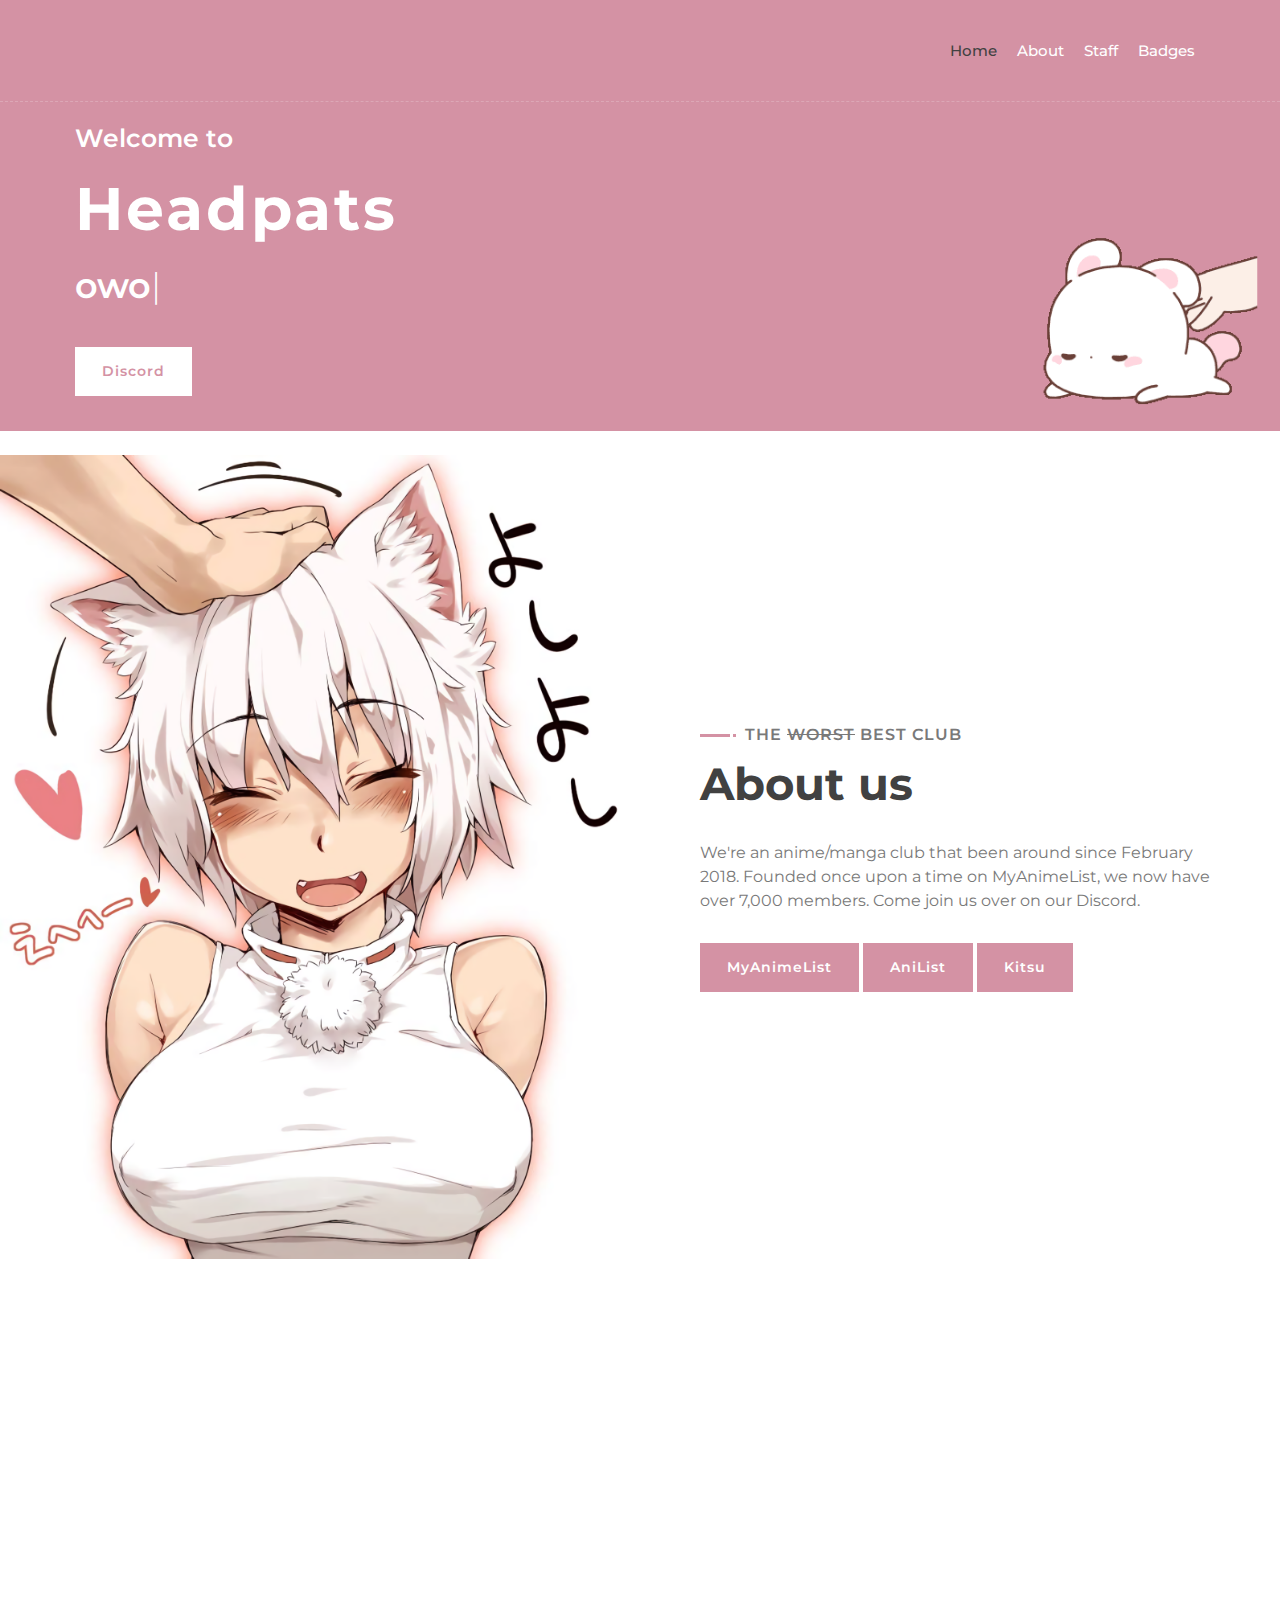
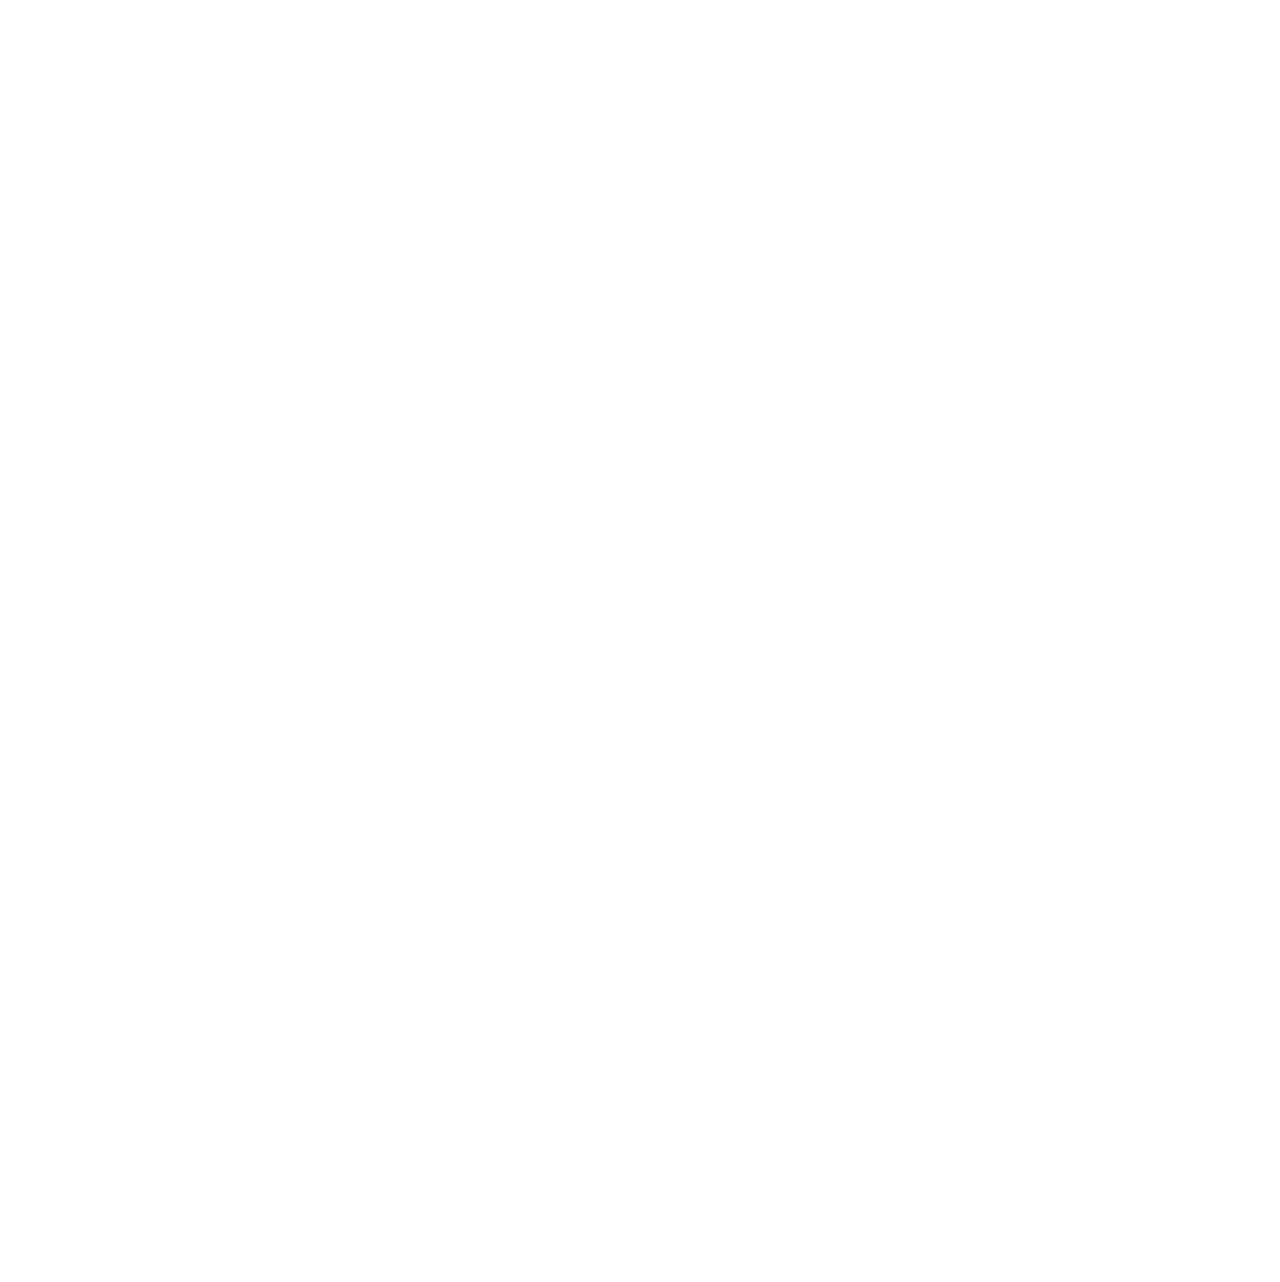
==== commit 5c75c894: "Ciel day" ====
--- a/index.html
+++ b/index.html
@@ -281,6 +281,13 @@
                     </div>
                 </div>
                 <div class="row portfolio-container">
+					<div class="col-lg-4 col-md-6 col-sm-12 portfolio-item filter-12 wow fadeInUp" data-wow-delay="0.0s">
+                        <div class="portfolio-wrap">
+                            <div class="portfolio-img">
+                                <img src="img/badges/Ciel/ciel1.png" alt="Image">
+                            </div>
+                        </div>
+                    </div>
 					<div class="col-lg-4 col-md-6 col-sm-12 portfolio-item filter-12 wow fadeInUp" data-wow-delay="0.0s">
                         <div class="portfolio-wrap">
                             <div class="portfolio-img">
